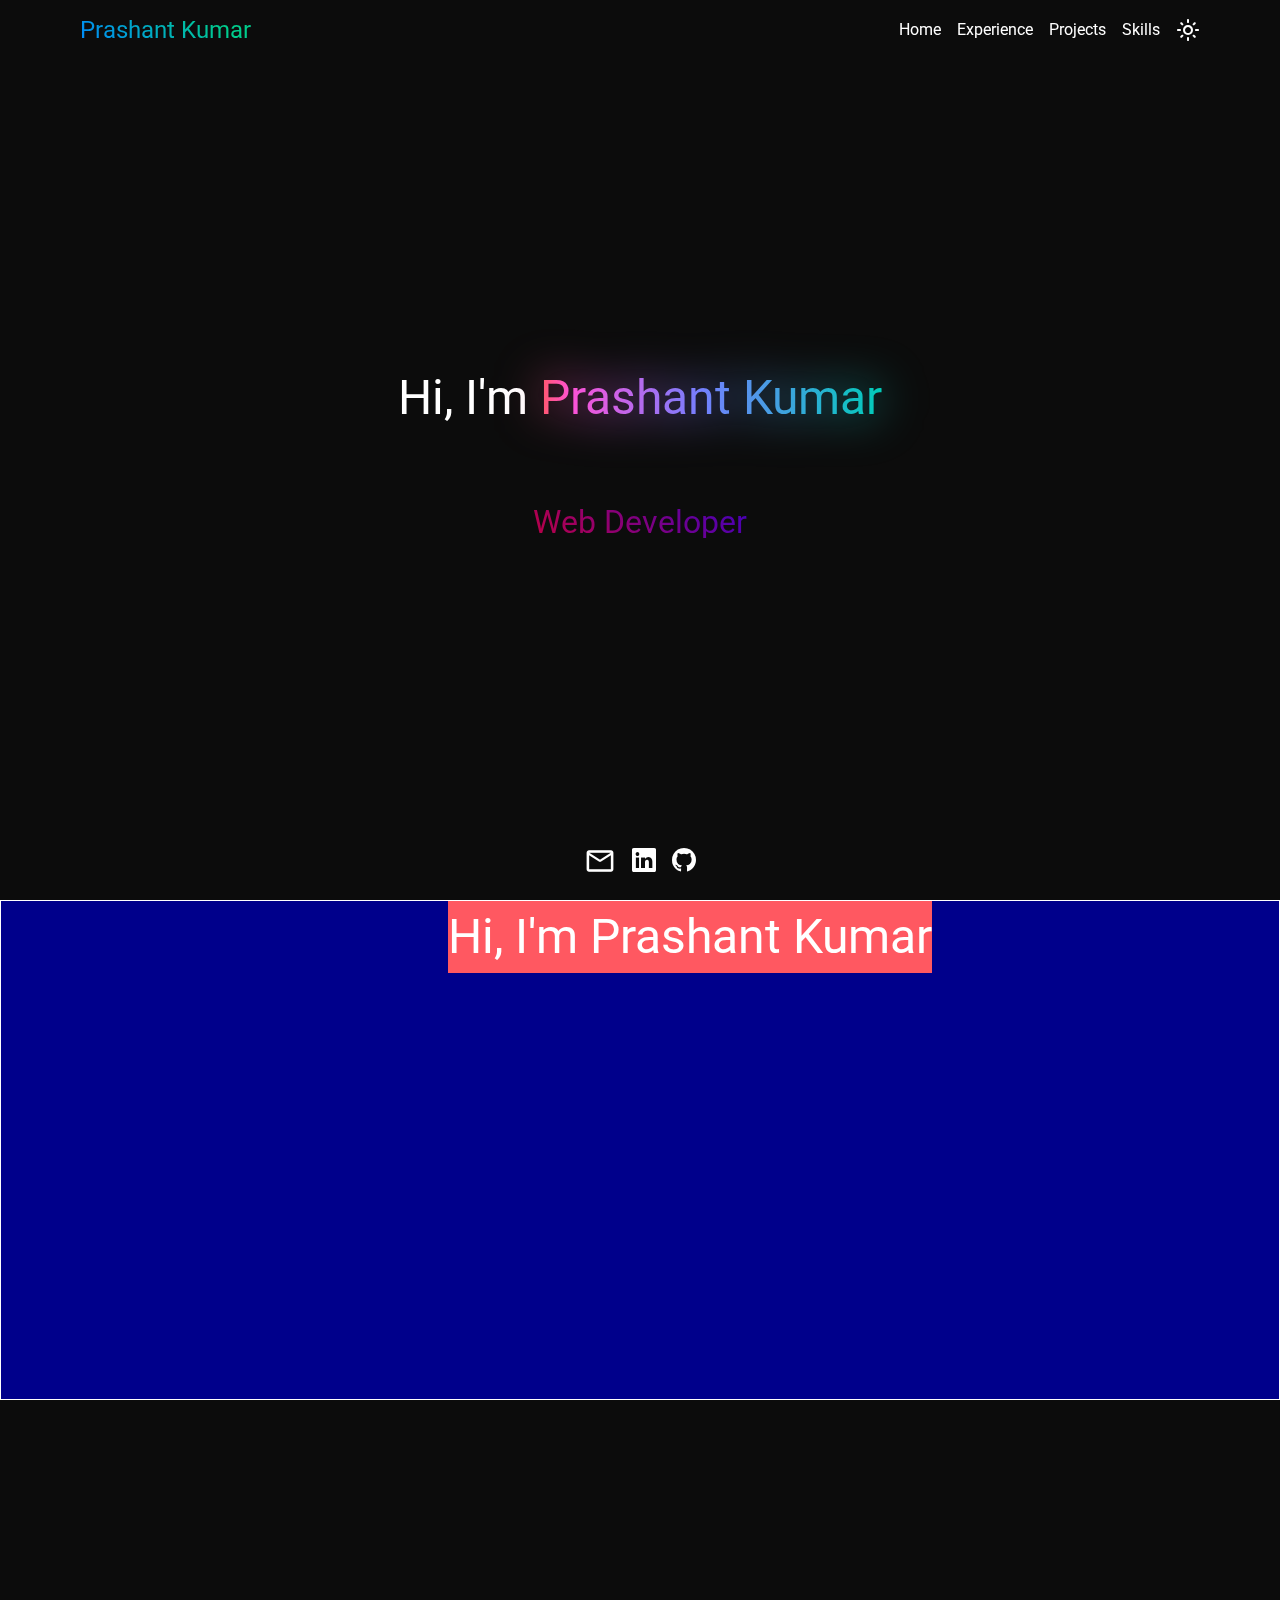
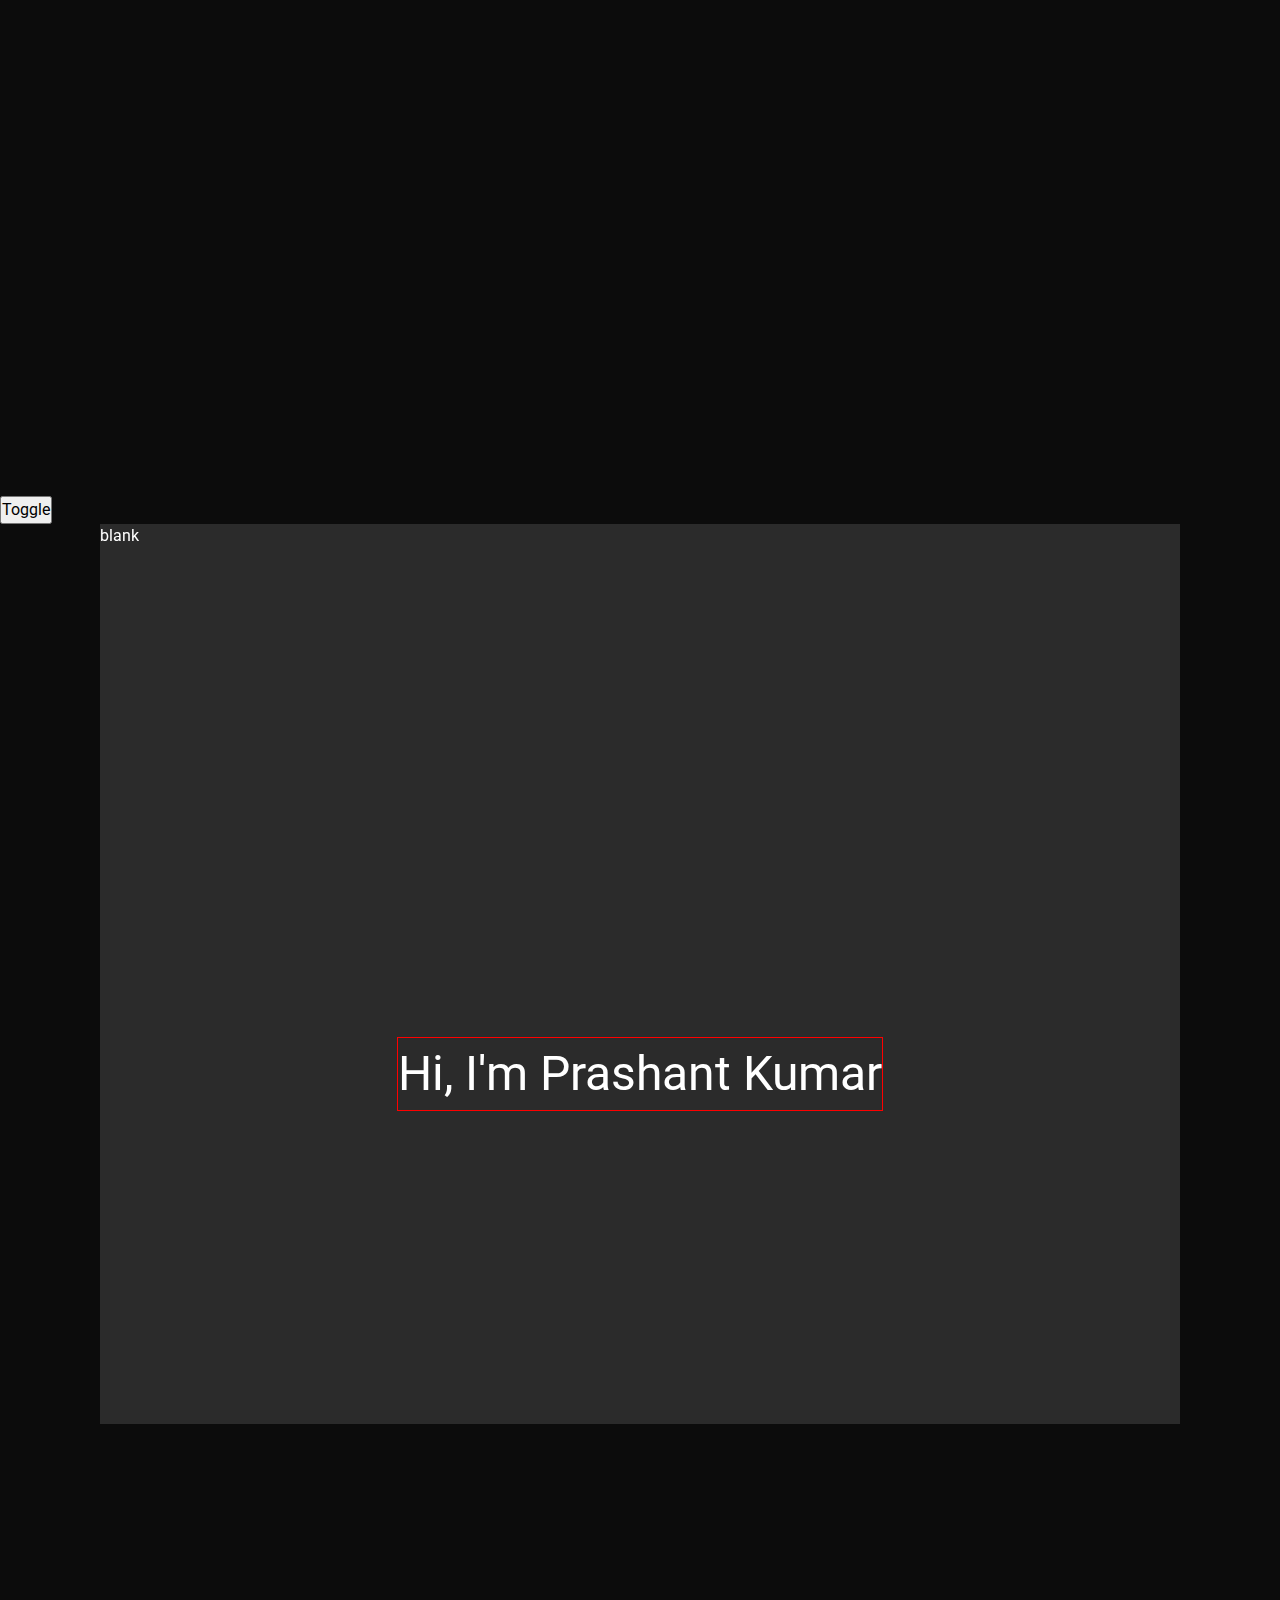
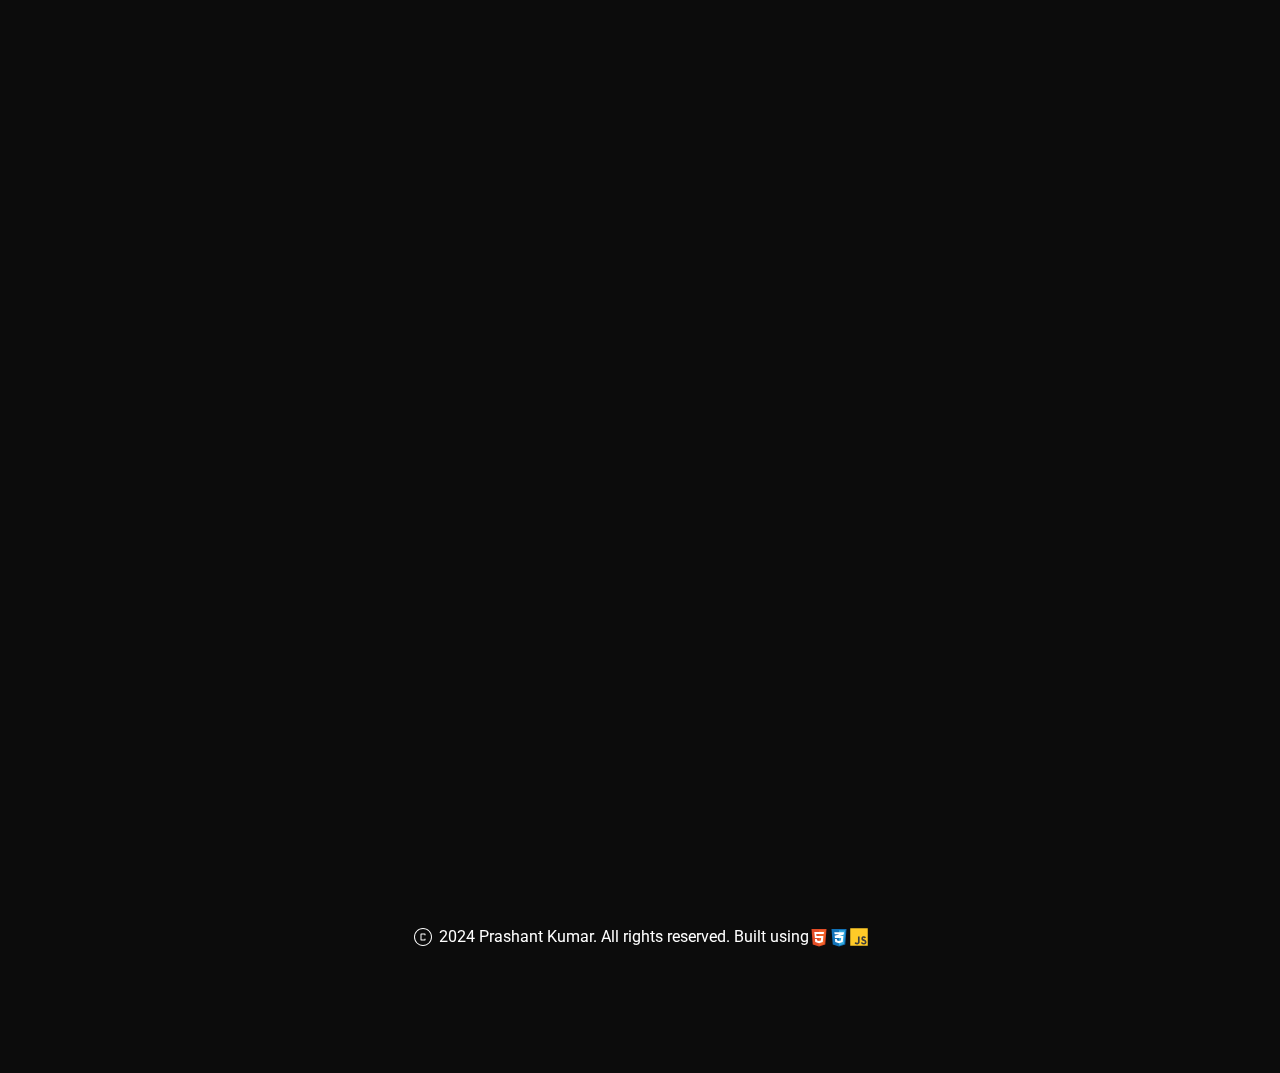
==== index.html @ 999a9f12 "Animation" ====
<!DOCTYPE html>
<html lang="en">

<head>
    <meta charset="UTF-8">
    <meta name="viewport" content="width=device-width, initial-scale=1.0">
    <meta name="description" content="Prashant Kumar's portfolio which describes him as a Full-Stack Web Developer.">
    <link rel="preconnect" href="https://fonts.googleapis.com">
    <link rel="preconnect" href="https://fonts.gstatic.com" crossorigin>
    <link href="https://fonts.googleapis.com/css2?family=Roboto&display=swap" rel="stylesheet">
    <link rel="stylesheet" rel="preload" as="style"
        href="https://fonts.googleapis.com/css2?family=Material+Symbols+Rounded:opsz,wght,FILL,GRAD@24,400,1,0" />
    <link rel="stylesheet" href="https://cdn.jsdelivr.net/npm/bootstrap-icons@1.11.3/font/bootstrap-icons.min.css">
    <title>Prashant.dev</title>
    <link rel="stylesheet" href="./reset.css">
    <link rel="stylesheet" href="./style.css">
    <link rel="icon" type="image/x-icon" href="favicon.ico">
    <script src=" index.js" defer>
    </script>
</head>

<body>
    <header>
        <div class="navbar">
            <a href="#home-section" class="title">Prashant Kumar</a>
            <div class="gap"></div>
            <nav>
                <a href="#home-section">
                    Home
                </a>
                <a href="#experience-section">
                    Experience
                </a>
                <a href="#projects-section">
                    Projects
                </a>
                <a href="#skills-section">
                    Skills
                </a>
            </nav>
            <div class="nav-buttons">
                <button id="theme-toggle">
                    <span id="light-icon" class="material-symbols-rounded">
                        light_mode
                    </span>
                    <span id="dark-icon" class="material-symbols-rounded dark hidden">
                        dark_mode
                    </span>
                </button>
                <button id="menu-toggle">
                    <span class="material-symbols-rounded">
                        expand_more
                    </span>
                </button>
            </div>
        </div>
        <nav class="menu">
            <a href="#home-section">
                <h2>Home</h2>
            </a>
            <a href="#experience-section">
                <h2>Experience</h2>
            </a>
            <a href="#projects-section">
                <h2>Projects</h2>
            </a>
            <a href="#skills-section">
                <h2>Skills</h2>
            </a>
        </nav>
    </header>
    <section id="home-section" class="home-section">
        <div class="fade-out">
            <div class="salutation">
                <span>Hi, I'm</span>
                <span class="glow" data-content="Prashant Kumar">Prashant Kumar</span>
            </div>
            <div class="dynamic-text">
                <div class="words">
                    <div>Web Developer</div>
                    <div>Front-End Developer</div>
                    <div>Back-End Developer</div>
                    <div>Full-Stack Developer</div>
                    <div aria-hidden="true">Web Developer</div>
                </div>
            </div>
        </div>
        <div class="socials">
            <a href="mailto:prashant1997.official@gmail.com" title="email" aria-label="email" target="_blank">
                <span class="material-symbols-rounded">
                    mail
                </span>
            </a>
            <a href="https://www.linkedin.com/in/prashant-kumar-jamshedpur/" title="LinkedIn" aria-label="LinkedIn"
                target="_blank">
                <i class="bi bi-linkedin"></i>
            </a>
            <a href="https://github.com/Prashant2303" title="Github" aria-label="Github" target="_blank">
                <i class="bi bi-github"></i>
            </a>
        </div>
    </section>
    <div class="scrollbox">
        <div class="willscroll">
            <div class="title-container">
                <div class="title">
                    Hi, I'm Prashant Kumar
                </div>
            </div>
            <div class="bio">
                I am a Full stack web developer working Lorem ipsum dolor sit, amet consectetur adipisicing elit.
                Eveniet earum incidunt aliquam eum! Delectus sed ab nam tenetur beatae nihil quaerat voluptates
                consequuntur, sunt fugiat ipsa est atque. Deserunt, inventore. Lorem ipsum dolor, sit amet
                consectetur
                adipisicing elit. Eius, porro? Accusantium harum assumenda sint nobis! Nam ea tempora enim
                asperiores
                vitae autem, esse repudiandae nemo sint facilis aperiam provident eos?
            </div>
        </div>
        <!-- </div> -->
    </div>
    <section id="experience-section" class="experience-section">
        <div class="content fade-out">
            <h2>Experience</h2>
            <div class="firms">
                <div class="firm">
                    <div class="firm-details">
                        <span>Web&nbsp;Developer</span>
                        <span>Wipro, Dec. 2020 – Present</span>
                    </div>
                    <div class="projects">
                        <div class="project">
                            <div class="heading">TAPAS</div>
                            <ul>
                                <li>Developed the front-end of the application from scratch using ReactJS.</li>
                                <li>Designed and implemented global state management using Redux Toolkit.</li>
                                <li>Integrated REST APIs and response caching using RTK Query.</li>
                                <li>Implemented global navigation involving dynamic URLs.</li>
                                <li>Designed and implemented complex business features.</li>
                                <li>Translated wireframes into reusable, responsive and accessible components using
                                    in-house
                                    UI
                                    libraries.</li>
                                <li>Optimized components for performance.</li>
                                <li>Written unit and integration tests using React Testing Library and Jest.</li>
                                <li>Worked with the QA team to conduct thorough testing, identifying and fixing bugs.
                                </li>
                                <li>Participated in design discussions and code reviews.</li>
                                <li>Collaborated with team members and external teams across the organization.</li>
                            </ul>
                        </div>
                        <div class="project">
                            <div class="heading">Incident Management</div>
                            <ul>
                                <li>Developed and maintained a micro-frontend application using ReactJS.</li>
                                <li>Translated designs/wireframes into reusable and responsive components.</li>
                                <li>Implemented guest user flow using Redux-form.</li>
                                <li>Created dynamic forms for newly added products.</li>
                                <li>Updated Class components to Functional components.</li>
                                <li>Updated Redux connected components to use Redux-hooks.</li>
                                <li>Followed Agile Methodology & Scrum.</li>
                            </ul>
                        </div>
                    </div>
                </div>
            </div>
        </div>
    </section>
    <button class="toggle">Toggle</button>
    <div class="snap-con">
        <div class="sticky">
            <div class="title">
                Hi, I'm Prashant Kumar
            </div>
        </div>
        <div class="content blank">blank</div>
        <div class="content bio">
            I am a Full stack web developer working Lorem ipsum dolor sit, amet consectetur
            adipisicing elit.
            Eveniet earum incidunt aliquam eum! Delectus sed ab nam tenetur beatae nihil quaerat voluptates
            consequuntur, sunt fugiat ipsa est atque. Deserunt, inventore. Lorem ipsum dolor, sit amet
            consectetur
            adipisicing elit. Eius, porro? Accusantium harum assumenda sint nobis! Nam ea tempora enim
            asperiores
            vitae autem, esse repudiandae nemo sint facilis aperiam provident eos?
        </div>
    </div>
    <section id="projects-section" class="projects-section">
        <div class="content fade-out">
            <h2>Projects</h2>
            <div class="projects">
                <div class="project">
                    <span class="heading">MyQuestionList </span><span> | <i>ReactJS, NextJS, MongoDB and NodeJS</i> | <a
                            href="https://my-question-list.vercel.app/" target="_blank">Live Link 🔗</a></span>
                    <ul>
                        <li>A Web Application which let users register and create multiple lists and add questions to
                            them.
                        </li>
                        <li>Users can set difficulty, status and category for each question and add notes to them.</li>
                        <li>Users have the choice to share any number of their lists publicly.</li>
                        <li>Works using a combination of Server-Side Rendering and Client-Side Rendering.</li>
                        <li>Implemented Search feature using Fuse.js and Filter feature.</li>
                        <li>Front-End implemented using ReactJS with Material UI.</li>
                        <li>Used Recoil for state management.</li>
                        <li>Used JWT (JSON Web Tokens) for user authentication and authorization.</li>
                        <li>Used React Hook Form for forms and Yup for validation.</li>
                        <li>Developed REST APIs using ExpressJS.</li>
                        <li>Used MongoDB Atlas for storing data.</li>
                        <li>Front-end deployed on Vercel and Back-end deployed on Render.</li>
                    </ul>
                </div>
            </div>
        </div>
    </section>
    <section id="skills-section" class="skills-section fade-out">
        <div class="scroller">
            <ul class="scroller-inner animate-left">
                <li>JavaScript</li>
                <li>TypeScript</li>
                <li>HTML</li>
                <li>CSS</li>
                <li>ReactJS</li>
                <li>NextJS</li>
                <li>Material UI</li>
            </ul>
        </div>
        <div class="scroller">
            <ul class="scroller-inner animate-right">
                <li>Redux Toolkit</li>
                <li>RTK Query</li>
                <li>Java</li>
                <li>MongoDB</li>
                <li>React Testing Library</li>
                <li>Git</li>
                <li>Express</li>
            </ul>
        </div>
    </section>
    <footer>
        <span>
            <span class="icon copyright"></span>
            &nbsp;2024 Prashant Kumar. All rights reserved.
        </span>
        <span>
            &nbsp;Built using
            <div class="icon html"></div>
            <div class="icon css"></div>
            <div class="icon js"></div>
        </span>
    </footer>
</body>

</html>
---- style.css ----
:root {
    --space1: 4px;
    --space2: 8px;
    --space3: 12px;
    --dark-color: rgb(12, 12, 12);
    --light-color: white;
    --500ms: 500ms;
    --200ms: 200ms;
    --1sec: 1000ms;
    --border-width: 1px;
    --offset-x: 0px;
    --offset-y: 0.5rem;
    --blur-radius: 1rem;
    --spread-radius: -0.25rem;
}

html {
    font-family: 'Roboto', sans-serif;
    scrollbar-color: #2b2b2b var(--dark-color);
    background-color: var(--dark-color);
    color: var(--light-color);
    transition: all var(--500ms) linear;
}

button {
    -webkit-tap-highlight-color: transparent;
}

a {
    color: inherit;
    text-decoration: none;
}

.light-mode {
    background-color: var(--light-color);
    color: var(--dark-color);
    scrollbar-color: initial;

    body {
        .project {
            background: gainsboro;
        }

        footer .copyright {
            background-color: var(--dark-color);
        }
    }
}

@media screen and (min-width: 800px) {
    header {
        padding: var(--space3) 5rem !important;

        .navbar {
            nav {
                display: flex !important;
            }

            .nav-buttons {
                #menu-toggle {
                    display: none;
                }
            }
        }
    }

    section {
        padding: 1rem 5rem !important;
    }
}

header {
    position: fixed;
    width: 100%;
    top: 0px;
    z-index: 1;
    backdrop-filter: blur(10px);
    padding: var(--space3);

    .navbar {
        display: flex;
        justify-content: space-between;
        align-items: center;

        .title {
            background: linear-gradient(45deg, rgb(0 134 255), rgb(0, 204, 140) 80%);
            background-clip: text;
            color: transparent;
            font-size: 1.5rem;
        }

        .gap {
            display: flex;
            flex-grow: 1;
        }

        nav {
            display: none;
            gap: 1rem;
            margin-right: 1rem;
        }

        .nav-buttons {
            display: flex;
            gap: var(--space3);

            button {
                border: 0px;
                background-color: inherit;
                display: flex;
                align-items: center;
                color: inherit;

                .material-symbols-rounded {
                    color: inherit;
                    transition: opacity var(--500ms);
                }

                .dark {
                    position: absolute;
                }

                .hidden {
                    opacity: 0;
                }
            }

            button:hover {
                cursor: pointer;
            }

            #menu-toggle {
                transition: all var(--200ms) linear;
            }

            .toggle {
                transform: rotate(180deg);
            }
        }
    }

    .menu {
        text-align: center;
        transition: all var(--200ms) linear;
        transform: scaleY(0);
        transform-origin: top;
        height: 0px;

        a {
            padding: var(--space3);
        }
    }

    .visible {
        transform: scaleY(1);
        height: 100%;
    }
}

section {
    padding: 1em;
}

.fade-out {
    opacity: 0;
    visibility: hidden;
    transform: translateY(20vh);
    transition: opacity 1s ease-in-out, transform 1s ease-in-out, visibility 1s linear;
}

.fade-in {
    opacity: 1;
    visibility: visible;
    transform: none;
}

@keyframes fade-in {
    to {
        scale: 1;
        opacity: 1;
        transform: translate(0px, 0px);
    }
}

.home-section {
    height: 100vh;
    display: flex;
    justify-content: center;
    align-items: center;
    flex-direction: column;
    gap: 1.5rem;

    .salutation {
        font-size: clamp(2rem, 8vw, 3rem);

        .glow {
            background-image: linear-gradient(90deg, #ff5861 0%, #ff52d9 9%, #7480ff 47%, #00cdb8 100%);
            color: transparent;
            background-clip: text;
            white-space: nowrap;
        }

        .glow::before {
            content: attr(data-content);
            position: absolute;
            background-image: inherit;
            color: inherit;
            background-clip: inherit;
            white-space: inherit;
            filter: blur(1.5rem);
        }
    }

    .dynamic-text {
        height: 2.5rem;
        overflow: hidden;
        margin-top: 4rem;
    }

    .words {
        text-align: center;
        animation: spin infinite 6s;

        div {
            font-size: 2rem;
            background: linear-gradient(45deg, red, blue);
            background-clip: text;
            color: transparent;
        }
    }

    .socials {
        position: absolute;
        bottom: 1rem;
        display: flex;
        gap: 1rem;

        .material-symbols-rounded {
            font-size: 2rem;
            margin-top: 2px;
        }

        i {
            font-size: 1.5rem;
        }
    }
}

@keyframes spin {
    25% {
        transform: translateY(-20%);
    }

    50% {
        transform: translateY(-40%);
    }

    75% {
        transform: translateY(-60%);
    }

    100% {
        transform: translateY(-80%);
    }
}

.projects {
    display: flex;
    flex-wrap: wrap;
    gap: 1rem;

    .project {
        .heading {
            font-weight: bold;
        }

        transition: background var(--500ms) linear;
        background: #151515;
        padding: 11px 1rem;
        border-radius: 10px;

        ul {
            margin-left: 1rem;
        }

        a {
            text-decoration: underline;
        }
    }
}

.experience-section {
    .content {
        margin-top: 3rem;

        h2 {
            background: linear-gradient(90deg, #ff52d9, #7480ff);
            color: transparent;
            background-clip: text;
            width: fit-content;
        }

        .firms {
            display: flex;
            justify-content: center;
            flex-wrap: wrap;

            .firm {
                width: 100%;

                .firm-details {
                    display: flex;
                    justify-content: space-between;
                    padding: .5rem;
                    border-radius: 5px;
                }

                .project {
                    flex-grow: 1;
                }
            }
        }
    }
}

.projects-section {
    .content {
        margin-top: 3rem;

        h2 {
            margin-bottom: 0.7rem;
            background: linear-gradient(40deg, blue, red);
            color: transparent;
            background-clip: text;
            width: fit-content;
        }
    }
}

.skills-section {
    min-height: 50vh;
    display: flex;
    flex-direction: column;
    justify-content: center;
    align-items: center;

    .scroller {
        width: clamp(100px, 100vw, 800px);
        overflow: hidden;
        mask: linear-gradient(90deg, transparent, white 20%, white 80%, transparent);

        .scroller-inner {
            list-style: none;
            display: flex;
            gap: 1rem;
            padding-block: 1.5rem;
            width: max-content;

            li {
                padding: 1rem;
                border-radius: 0.5rem;
                white-space: nowrap;
                animation: color-change 10s linear infinite;
            }
        }

        .animate-left {
            animation: scroll 40s linear infinite;
        }

        .animate-right {
            animation: scroll 40s linear infinite reverse;
        }
    }
}

@keyframes color-change {
    0% {
        border: var(--border-width) solid violet;
        box-shadow: var(--offset-x) var(--offset-y) var(--blur-radius) var(--spread-radius) violet;
    }

    16% {
        border: var(--border-width) solid rgb(0, 85, 255);
        box-shadow: var(--offset-x) var(--offset-y) var(--blur-radius) var(--spread-radius) rgb(0, 85, 255);
    }

    32% {
        border: var(--border-width) solid green;
        box-shadow: var(--offset-x) var(--offset-y) var(--blur-radius) var(--spread-radius) green;
    }

    48% {
        border: var(--border-width) solid lightgreen;
        box-shadow: var(--offset-x) var(--offset-y) var(--blur-radius) var(--spread-radius) lightgreen;
    }

    64% {
        border: var(--border-width) solid orange;
        box-shadow: var(--offset-x) var(--offset-y) var(--blur-radius) var(--spread-radius) orange;
    }

    80% {
        border: var(--border-width) solid red;
        box-shadow: var(--offset-x) var(--offset-y) var(--blur-radius) var(--spread-radius) red;
    }

    100% {
        border: var(--border-width) solid violet;
        box-shadow: var(--offset-x) var(--offset-y) var(--blur-radius) var(--spread-radius) violet;
    }
}

@keyframes scroll {
    to {
        translate: calc(-50% - 0.5rem);
    }
}

footer {
    padding: 2rem 0rem;
    display: flex;
    justify-content: center;
    align-items: center;
    flex-wrap: wrap;

    span {
        display: flex;
        align-items: center;
    }

    .icon {
        height: 20px;
        width: 20px;
    }

    .copyright {
        height: 1.5rem;
        width: 1.5rem;
        transition: background-color var(--500ms) linear;
        background-color: var(--light-color);
        mask-image: url(svgs/copyright.svg);
    }

    .html {
        background-image: url(svgs/html.svg);
    }

    .css {
        background-image: url(svgs/css.svg);
    }

    .js {
        background-image: url(svgs/js.svg);
    }
}

.scrollbox {
    height: 500px;
    border: 1px solid;
    overflow: scroll;
    scrollbar-width: none;
    /* display: flex; */

    .willscroll {
        background-color: darkblue;
        /* width: 50%; */
        height: 1000px;

        /* border: 1px solid red; */
        .title-container {
            position: sticky;
            top: 0px;
            /* background-color: #2b2b2b; */

            .title {
                font-size: 3rem;
                position: absolute;
                left: 35%;
                transition: all 1s linear;
                background-color: #ff5861;
            }
        }

        .bio {
            border: 1px solid green;
            position: relative;
            width: 50%;
            top: 500px;
            left: 50%;
        }
    }
}

.snap-con {
    height: 100vh;
    padding: 100px;
    overflow: scroll;
    scrollbar-width: none;
    scroll-snap-type: y mandatory;

    .content {
        height: inherit;
        scroll-snap-align: start;
    }

    .sticky {
        /* background-color: #7480ff; */
        position: sticky;
        top: 0;
        height: inherit;
        display: grid;
        /* align-items: center; */
        /* justify-content: space-around; */
        /* transition: all 1s linear; */

        .title {
            font-size: 3rem;
            border: 1px solid red;
            justify-self: center;
            align-self: center;
        }
    }

    .blank {
        background-color: #2b2b2b;
    }

    .bio {
        background-color: #454545;
    }
}
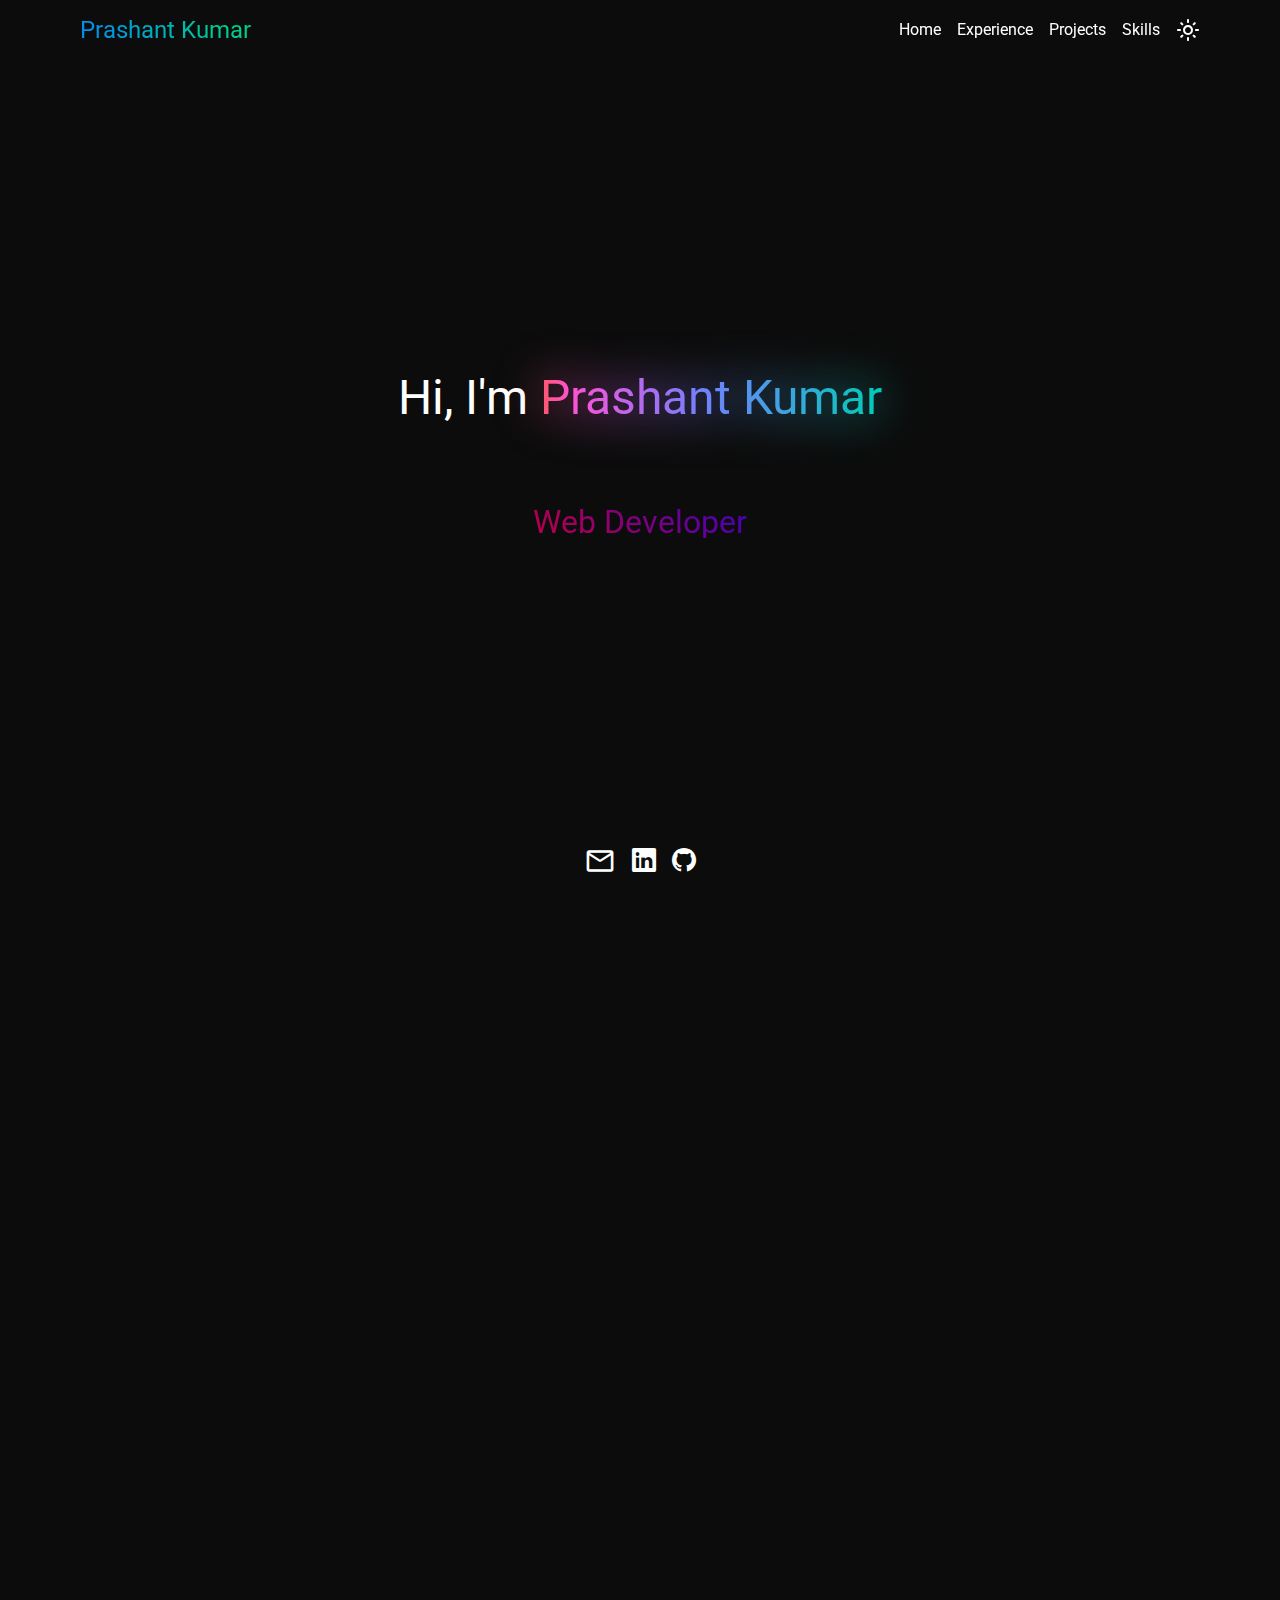
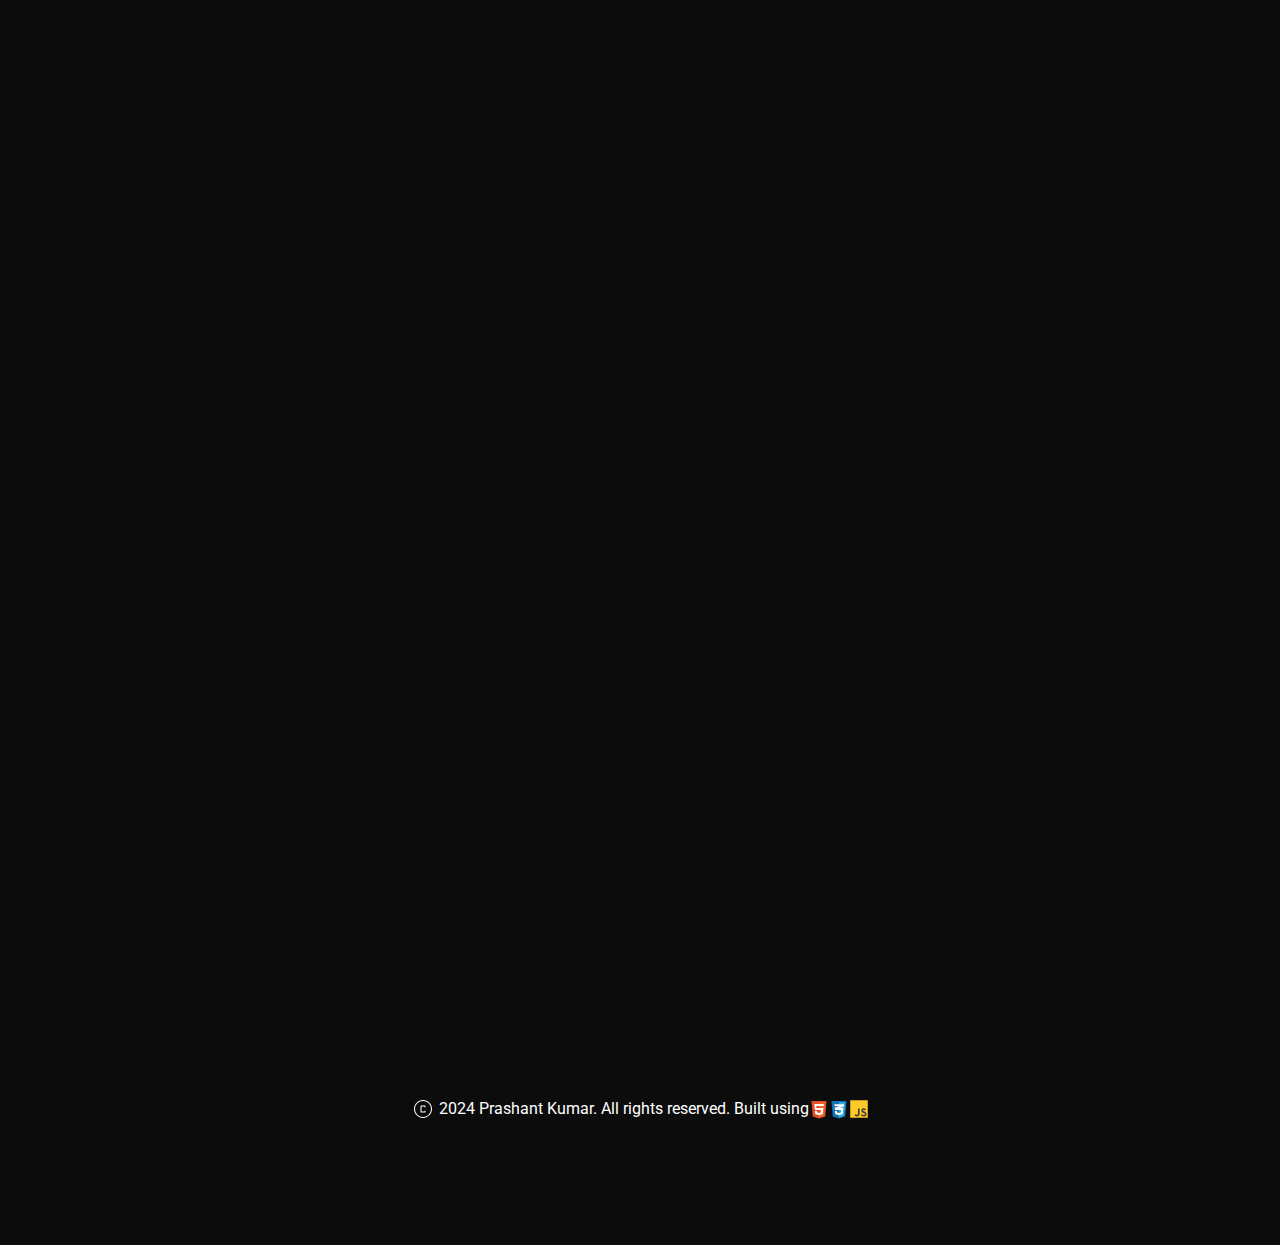
==== commit d255b29a: "Revert "Animation"" ====
--- a/index.html
+++ b/index.html
@@ -100,25 +100,6 @@
             </a>
         </div>
     </section>
-    <div class="scrollbox">
-        <div class="willscroll">
-            <div class="title-container">
-                <div class="title">
-                    Hi, I'm Prashant Kumar
-                </div>
-            </div>
-            <div class="bio">
-                I am a Full stack web developer working Lorem ipsum dolor sit, amet consectetur adipisicing elit.
-                Eveniet earum incidunt aliquam eum! Delectus sed ab nam tenetur beatae nihil quaerat voluptates
-                consequuntur, sunt fugiat ipsa est atque. Deserunt, inventore. Lorem ipsum dolor, sit amet
-                consectetur
-                adipisicing elit. Eius, porro? Accusantium harum assumenda sint nobis! Nam ea tempora enim
-                asperiores
-                vitae autem, esse repudiandae nemo sint facilis aperiam provident eos?
-            </div>
-        </div>
-        <!-- </div> -->
-    </div>
     <section id="experience-section" class="experience-section">
         <div class="content fade-out">
             <h2>Experience</h2>
@@ -166,25 +147,6 @@
             </div>
         </div>
     </section>
-    <button class="toggle">Toggle</button>
-    <div class="snap-con">
-        <div class="sticky">
-            <div class="title">
-                Hi, I'm Prashant Kumar
-            </div>
-        </div>
-        <div class="content blank">blank</div>
-        <div class="content bio">
-            I am a Full stack web developer working Lorem ipsum dolor sit, amet consectetur
-            adipisicing elit.
-            Eveniet earum incidunt aliquam eum! Delectus sed ab nam tenetur beatae nihil quaerat voluptates
-            consequuntur, sunt fugiat ipsa est atque. Deserunt, inventore. Lorem ipsum dolor, sit amet
-            consectetur
-            adipisicing elit. Eius, porro? Accusantium harum assumenda sint nobis! Nam ea tempora enim
-            asperiores
-            vitae autem, esse repudiandae nemo sint facilis aperiam provident eos?
-        </div>
-    </div>
     <section id="projects-section" class="projects-section">
         <div class="content fade-out">
             <h2>Projects</h2>
--- a/style.css
+++ b/style.css
@@ -453,80 +453,4 @@
     .js {
         background-image: url(svgs/js.svg);
     }
-}
-
-.scrollbox {
-    height: 500px;
-    border: 1px solid;
-    overflow: scroll;
-    scrollbar-width: none;
-    /* display: flex; */
-
-    .willscroll {
-        background-color: darkblue;
-        /* width: 50%; */
-        height: 1000px;
-
-        /* border: 1px solid red; */
-        .title-container {
-            position: sticky;
-            top: 0px;
-            /* background-color: #2b2b2b; */
-
-            .title {
-                font-size: 3rem;
-                position: absolute;
-                left: 35%;
-                transition: all 1s linear;
-                background-color: #ff5861;
-            }
-        }
-
-        .bio {
-            border: 1px solid green;
-            position: relative;
-            width: 50%;
-            top: 500px;
-            left: 50%;
-        }
-    }
-}
-
-.snap-con {
-    height: 100vh;
-    padding: 100px;
-    overflow: scroll;
-    scrollbar-width: none;
-    scroll-snap-type: y mandatory;
-
-    .content {
-        height: inherit;
-        scroll-snap-align: start;
-    }
-
-    .sticky {
-        /* background-color: #7480ff; */
-        position: sticky;
-        top: 0;
-        height: inherit;
-        display: grid;
-        /* align-items: center; */
-        /* justify-content: space-around; */
-        /* transition: all 1s linear; */
-
-        .title {
-            font-size: 3rem;
-            border: 1px solid red;
-            justify-self: center;
-            align-self: center;
-        }
-    }
-
-    .blank {
-        background-color: #2b2b2b;
-    }
-
-    .bio {
-        background-color: #454545;
-    }
 }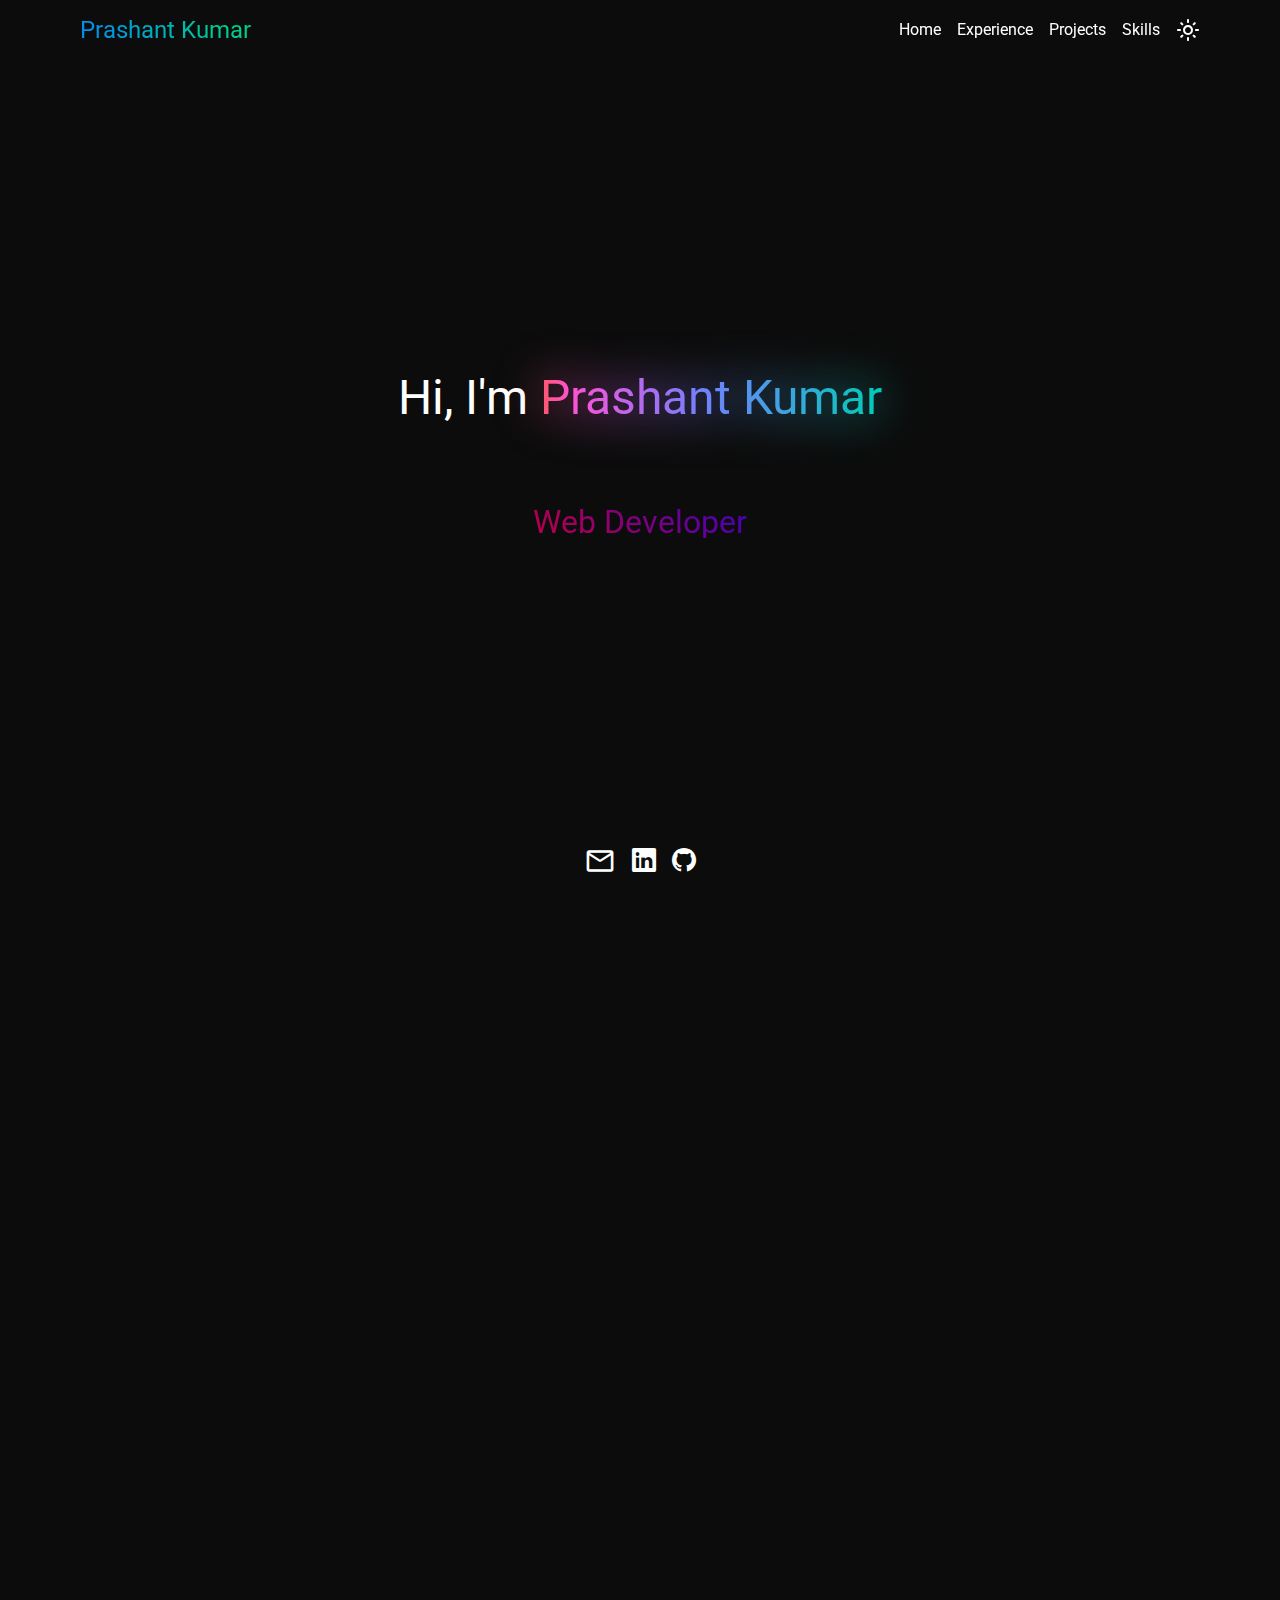
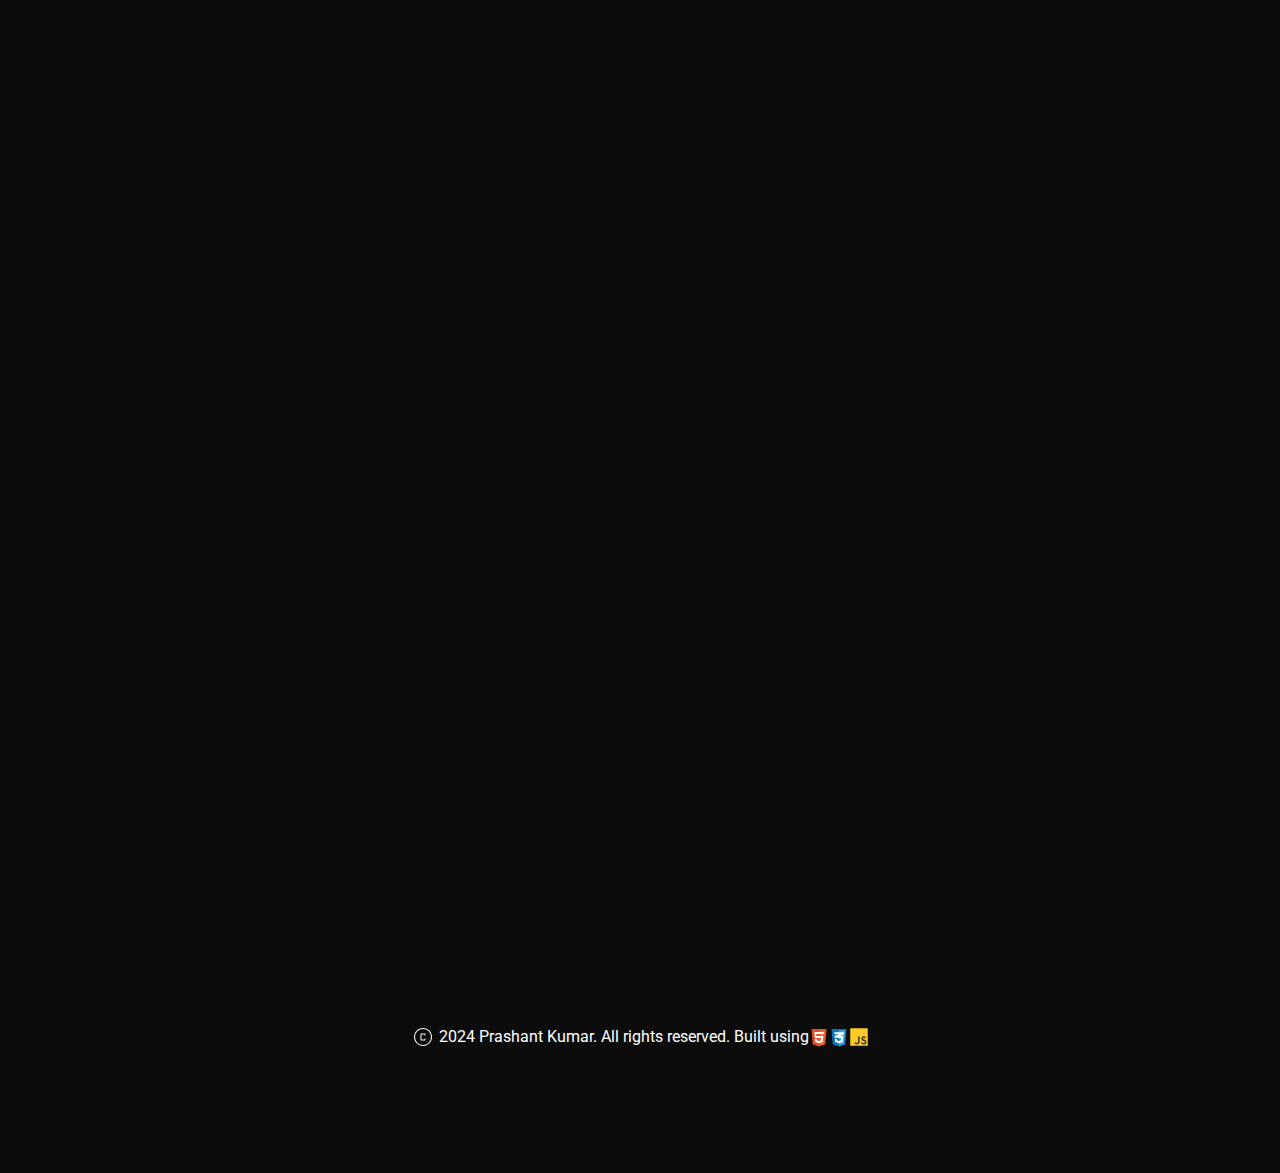
==== commit 385ada31: "Updated text" ====
--- a/index.html
+++ b/index.html
@@ -107,39 +107,68 @@
                 <div class="firm">
                     <div class="firm-details">
                         <span>Web&nbsp;Developer</span>
-                        <span>Wipro, Dec. 2020 – Present</span>
+                        <span>Wipro, Dec. 2020 – Sept. 2024</span>
                     </div>
                     <div class="projects">
                         <div class="project">
-                            <div class="heading">TAPAS</div>
+                            <div class="heading">TAPAS - A B2B commerce application</div>
                             <ul>
-                                <li>Developed the front-end of the application from scratch using ReactJS.</li>
-                                <li>Designed and implemented global state management using Redux Toolkit.</li>
-                                <li>Integrated REST APIs and response caching using RTK Query.</li>
-                                <li>Implemented global navigation involving dynamic URLs.</li>
-                                <li>Designed and implemented complex business features.</li>
-                                <li>Translated wireframes into reusable, responsive and accessible components using
-                                    in-house
-                                    UI
-                                    libraries.</li>
-                                <li>Optimized components for performance.</li>
-                                <li>Written unit and integration tests using React Testing Library and Jest.</li>
-                                <li>Worked with the QA team to conduct thorough testing, identifying and fixing bugs.
+                                <li>Designed and developed the front-end architecture for an enterprise application from
+                                    scratch using <b>ReactJS</b> and <b>TypeScript</b>.</li>
+                                <li>Implemented <b>global state management</b> using <b>Redux</b> and <b>Redux
+                                        Toolkit</b>,
+                                    reducing
+                                    state-related complexity and enabling the application for scalable use.</li>
+                                <li>Integrated <b>global data fetching and caching</b> using <b>RTK Query</b>, ensuring
+                                    seamless API
+                                    handling.</li>
+                                <li>Implemented <b>dynamic navigation</b> using <b>React Router</b>, enhancing user
+                                    experience
+                                    with
+                                    seamless URL handling.</li>
+                                <li>Delivered multiple business features with <b>complex workflows</b> while ensuring
+                                    optimal
+                                    performance.</li>
+                                <li>Translated wireframes into <b>reusable, responsive and accessible</b> components
+                                    using
+                                    in-house UI libraries.</li>
+                                <li>Optimized front-end performance through <b>lazy loading</b> and <b>efficient
+                                        rendering</b>
+                                    techniques, <b>decreasing load times by 60%</b> based on internal tests.</li>
+                                <li>Wrote <b>unit and integration tests</b> using <b>React Testing Library</b> and
+                                    <b>Jest</b>,
+                                    achieving <b>85%
+                                        test coverage</b>.
                                 </li>
-                                <li>Participated in design discussions and code reviews.</li>
-                                <li>Collaborated with team members and external teams across the organization.</li>
+                                <li>Worked with the QA team to conduct thorough <b>testing, identifying and fixing</b>
+                                    bugs.
+                                </li>
+                                <li>Participated in <b>design discussions</b> and <b>code reviews</b>, enhancing code
+                                    quality and
+                                    maintainability.</li>
+                                <li>Collaborated with cross-functional teams to identify and resolve multiple
+                                    development issues.</li>
                             </ul>
                         </div>
                         <div class="project">
                             <div class="heading">Incident Management</div>
                             <ul>
-                                <li>Developed and maintained a micro-frontend application using ReactJS.</li>
-                                <li>Translated designs/wireframes into reusable and responsive components.</li>
-                                <li>Implemented guest user flow using Redux-form.</li>
-                                <li>Created dynamic forms for newly added products.</li>
-                                <li>Updated Class components to Functional components.</li>
-                                <li>Updated Redux connected components to use Redux-hooks.</li>
-                                <li>Followed Agile Methodology & Scrum.</li>
+                                <li>Developed and maintained a micro-frontend application using <b>ReactJS</b>.</li>
+                                <li>Implemented <b>guest user flow</b> to enable non-registered users to report
+                                    incidents.</li>
+                                <li>Created <b>dynamic forms</b> based on <b>JSON schema</b> for flexible handling of
+                                    new product
+                                    requirements.</li>
+                                <li>Updated legacy <b>Class components</b> to modern <b>Functional Components</b>,
+                                    improving
+                                    readability and understanding.</li>
+                                <li>Updated legacy Redux connected components to use modern <b>Redux Hooks</b>, reducing
+                                    boilerplate and
+                                    improving readability.</li>
+                                <li>Translated designs/wireframes into <b>reusable and responsive</b> components.</li>
+                                <li>Adopted <b>Agile methodologies</b>, contributing to sprint planning, reviews, and
+                                    timely
+                                    delivery of project milestones.</li>
                             </ul>
                         </div>
                     </div>
@@ -155,20 +184,42 @@
                     <span class="heading">MyQuestionList </span><span> | <i>ReactJS, NextJS, MongoDB and NodeJS</i> | <a
                             href="https://my-question-list.vercel.app/" target="_blank">Live Link 🔗</a></span>
                     <ul>
-                        <li>A Web Application which let users register and create multiple lists and add questions to
-                            them.
+                        <li>MyQuestionList is a web application which allows users to create and manage lists and also
+                            share them publicly, showcasing my ability to design and deploy full-stack solutions.</li>
+                        <li>Developed the front-end using <b>NextJS</b> and <b>Material UI</b>, combining <b>Server-Side
+                                Rendering</b> and
+                            <b>Client-Side Rendering</b> for optimal performance.
                         </li>
-                        <li>Users can set difficulty, status and category for each question and add notes to them.</li>
-                        <li>Users have the choice to share any number of their lists publicly.</li>
-                        <li>Works using a combination of Server-Side Rendering and Client-Side Rendering.</li>
-                        <li>Implemented Search feature using Fuse.js and Filter feature.</li>
-                        <li>Front-End implemented using ReactJS with Material UI.</li>
-                        <li>Used Recoil for state management.</li>
-                        <li>Used JWT (JSON Web Tokens) for user authentication and authorization.</li>
-                        <li>Used React Hook Form for forms and Yup for validation.</li>
-                        <li>Developed REST APIs using ExpressJS.</li>
-                        <li>Used MongoDB Atlas for storing data.</li>
-                        <li>Front-end deployed on Vercel and Back-end deployed on Render.</li>
+                        <li>Designed <b>RESTful APIs</b> using <b>ExpressJS</b> for efficient communication between the
+                            client and
+                            server.</li>
+                        <li>Implemented <b>user authentication</b> using <b>JSON Web Tokens (JWT)</b>, ensuring secure
+                            user access.
+                        </li>
+                        <li>Utilized <b>MongoDB</b> Atlas to store data in the cloud, enabling <b>scalable and
+                                persistent</b> storage
+                            solutions.</li>
+                        <li>Integrated <b>Gemini AI</b> for personalized data analysis and recommendations, improving
+                            user
+                            engagement.</li>
+                        <li>Deployed the front-end on <b>Vercel</b> and the back-end on <b>Render</b>, ensuring seamless
+                            deployment
+                            pipelines for production readiness and minimal downtime.</li>
+                    </ul>
+                </div>
+                <div class="project">
+                    <span class="heading">MQL Extension</span><span> | <i>ReactJS, Vite and Chrome Browser</i> | <a
+                            href="https://chromewebstore.google.com/detail/mql-extensions/khgcpljhlkiljndnfbijcjdkolhgocic?pli=1"
+                            target="_blank">Live Link 🔗</a>
+                    </span>
+                    <ul>
+                        <li>Developed a <b>Chrome extension</b> to <b>streamline interactions</b> with MyQuestionList,
+                            enhancing user productivity.</li>
+                        <li>Implemented using <b>ReactJS</b> with <b>Context API</b> to effectively manage state.</li>
+                        <li>Integrated a <b>Service Worker</b> to <b>sync login state</b> with the main application,
+                            improving user session reliability.</li>
+                        <li>Published the extension on the <b>Chrome Web Store</b>, making it accessible for potential
+                            users globally.</li>
                     </ul>
                 </div>
             </div>
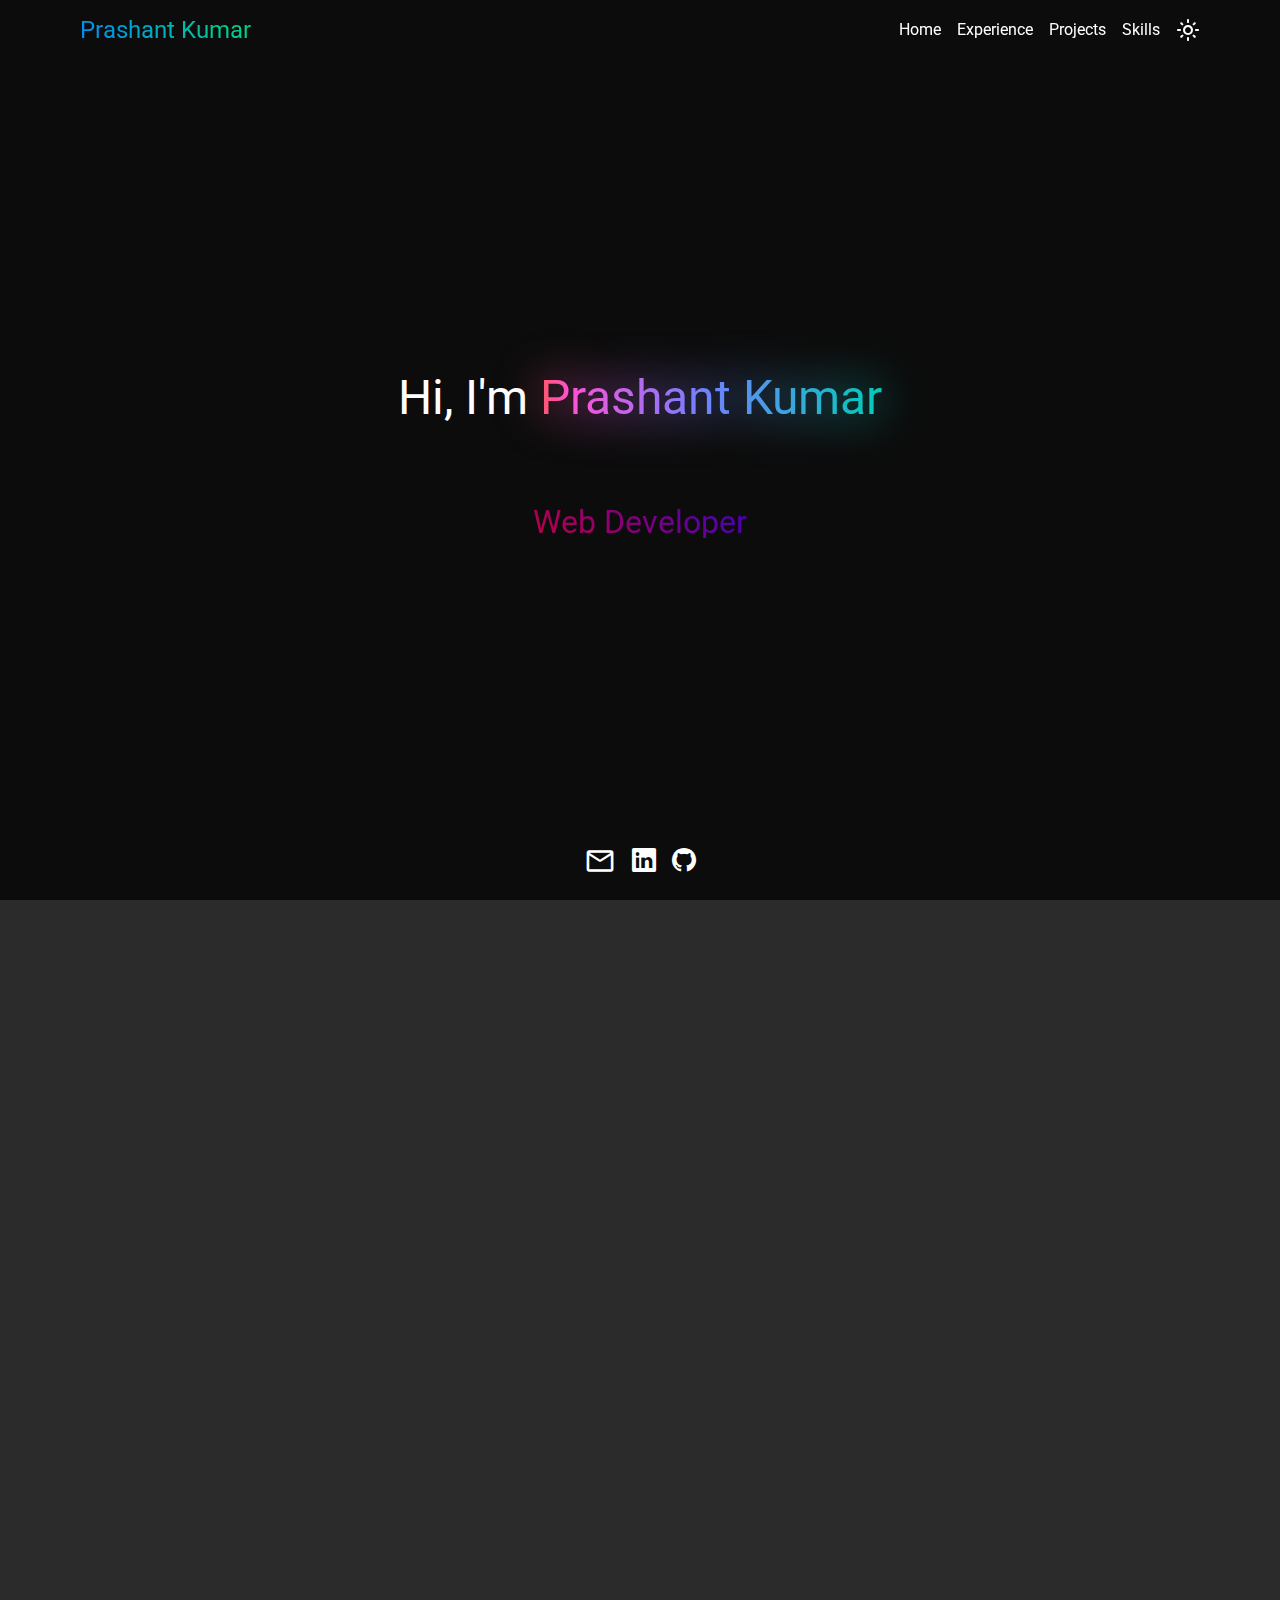
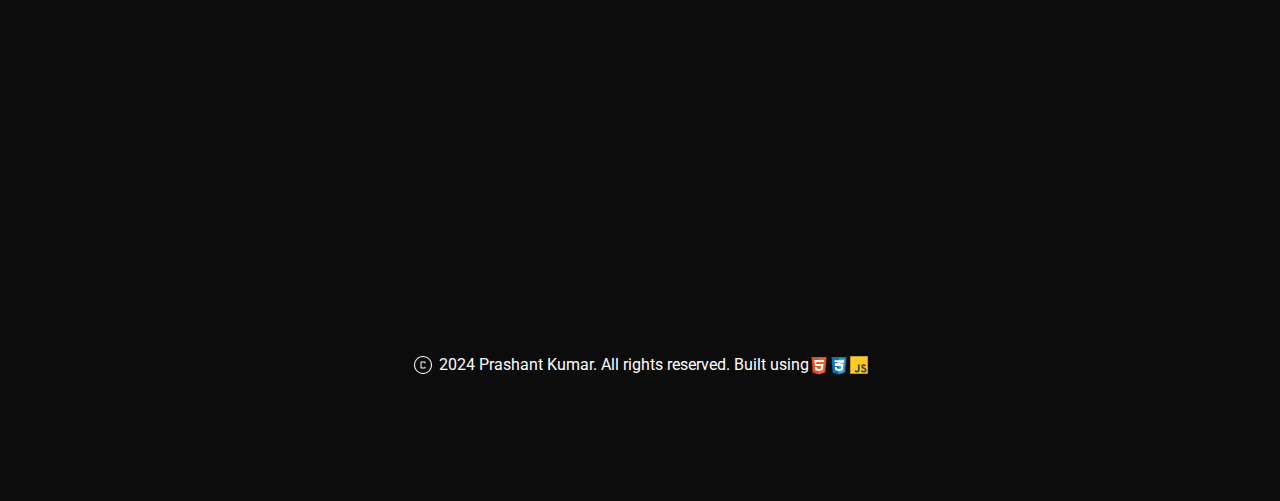
==== commit 6c578be2: "Added animation" ====
--- a/index.html
+++ b/index.html
@@ -100,6 +100,40 @@
             </a>
         </div>
     </section>
+    <div class="intro">
+        <div class="absolute">
+            <div class="fade-out">
+                <div class="salutation">
+                    <span>Hi, I'm</span>
+                    <span class="glow" data-content="Prashant Kumar">Prashant Kumar</span>
+                </div>
+                <div class="dynamic-text">
+                    <div class="words">
+                        <div>Web Developer</div>
+                        <div>Front-End Developer</div>
+                        <div>Back-End Developer</div>
+                        <div>Full-Stack Developer</div>
+                        <div aria-hidden="true">Web Developer</div>
+                    </div>
+                </div>
+            </div>
+        </div>
+        <div class="snap-con">
+            <div class="content blank"></div>
+            <div class="content">
+                <div class="bio">
+                    I am a Full stack web developer working Lorem ipsum dolor sit, amet consectetur
+                    adipisicing elit.
+                    Eveniet earum incidunt aliquam eum! Delectus sed ab nam tenetur beatae nihil quaerat voluptates
+                    consequuntur, sunt fugiat ipsa est atque. Deserunt, inventore. Lorem ipsum dolor, sit amet
+                    consectetur
+                    adipisicing elit. Eius, porro? Accusantium harum assumenda sint nobis! Nam ea tempora enim
+                    asperiores
+                    vitae autem, esse repudiandae nemo sint facilis aperiam provident eos?
+                </div>
+            </div>
+        </div>
+    </div>
     <section id="experience-section" class="experience-section">
         <div class="content fade-out">
             <h2>Experience</h2>
@@ -176,6 +210,7 @@
             </div>
         </div>
     </section>
+    <button class="toggle">Toggle</button>
     <section id="projects-section" class="projects-section">
         <div class="content fade-out">
             <h2>Projects</h2>
--- a/style.css
+++ b/style.css
@@ -20,6 +20,7 @@
     background-color: var(--dark-color);
     color: var(--light-color);
     transition: all var(--500ms) linear;
+    scroll-behavior: smooth;
 }
 
 button {
@@ -453,4 +454,82 @@
     .js {
         background-image: url(svgs/js.svg);
     }
+}
+
+.intro {
+    height: 100vh;
+
+    .absolute {
+        left: 0;
+        right: 0;
+        position: absolute;
+        margin-top: 40vh;
+        margin-inline: auto;
+        max-width: 50%;
+        text-align: center;
+        transition: all 0.5s ease;
+
+        .salutation {
+            font-size: clamp(2rem, 8vw, 3rem);
+
+            .glow {
+                background-image: linear-gradient(90deg, #ff5861 0%, #ff52d9 9%, #7480ff 47%, #00cdb8 100%);
+                color: transparent;
+                background-clip: text;
+                white-space: nowrap;
+            }
+
+            .glow::before {
+                content: attr(data-content);
+                position: absolute;
+                background-image: inherit;
+                color: inherit;
+                background-clip: inherit;
+                white-space: inherit;
+                filter: blur(1.5rem);
+            }
+        }
+
+        .dynamic-text {
+            height: 2.5rem;
+            overflow: hidden;
+            margin-top: 4rem;
+        }
+
+        .words {
+            text-align: center;
+            animation: spin infinite 6s;
+
+            div {
+                font-size: 2rem;
+                background: linear-gradient(45deg, red, blue);
+                background-clip: text;
+                color: transparent;
+            }
+        }
+    }
+
+    .snap-con {
+        height: inherit;
+        overflow: scroll;
+        scrollbar-width: none;
+        scroll-snap-type: y mandatory;
+
+        .content {
+            height: inherit;
+            scroll-snap-align: start;
+        }
+
+
+        .blank {
+            background-color: #2b2b2b;
+        }
+
+        .bio {
+            background-color: #454545;
+            width: 50%;
+            margin-left: 50%;
+            height: inherit;
+        }
+    }
 }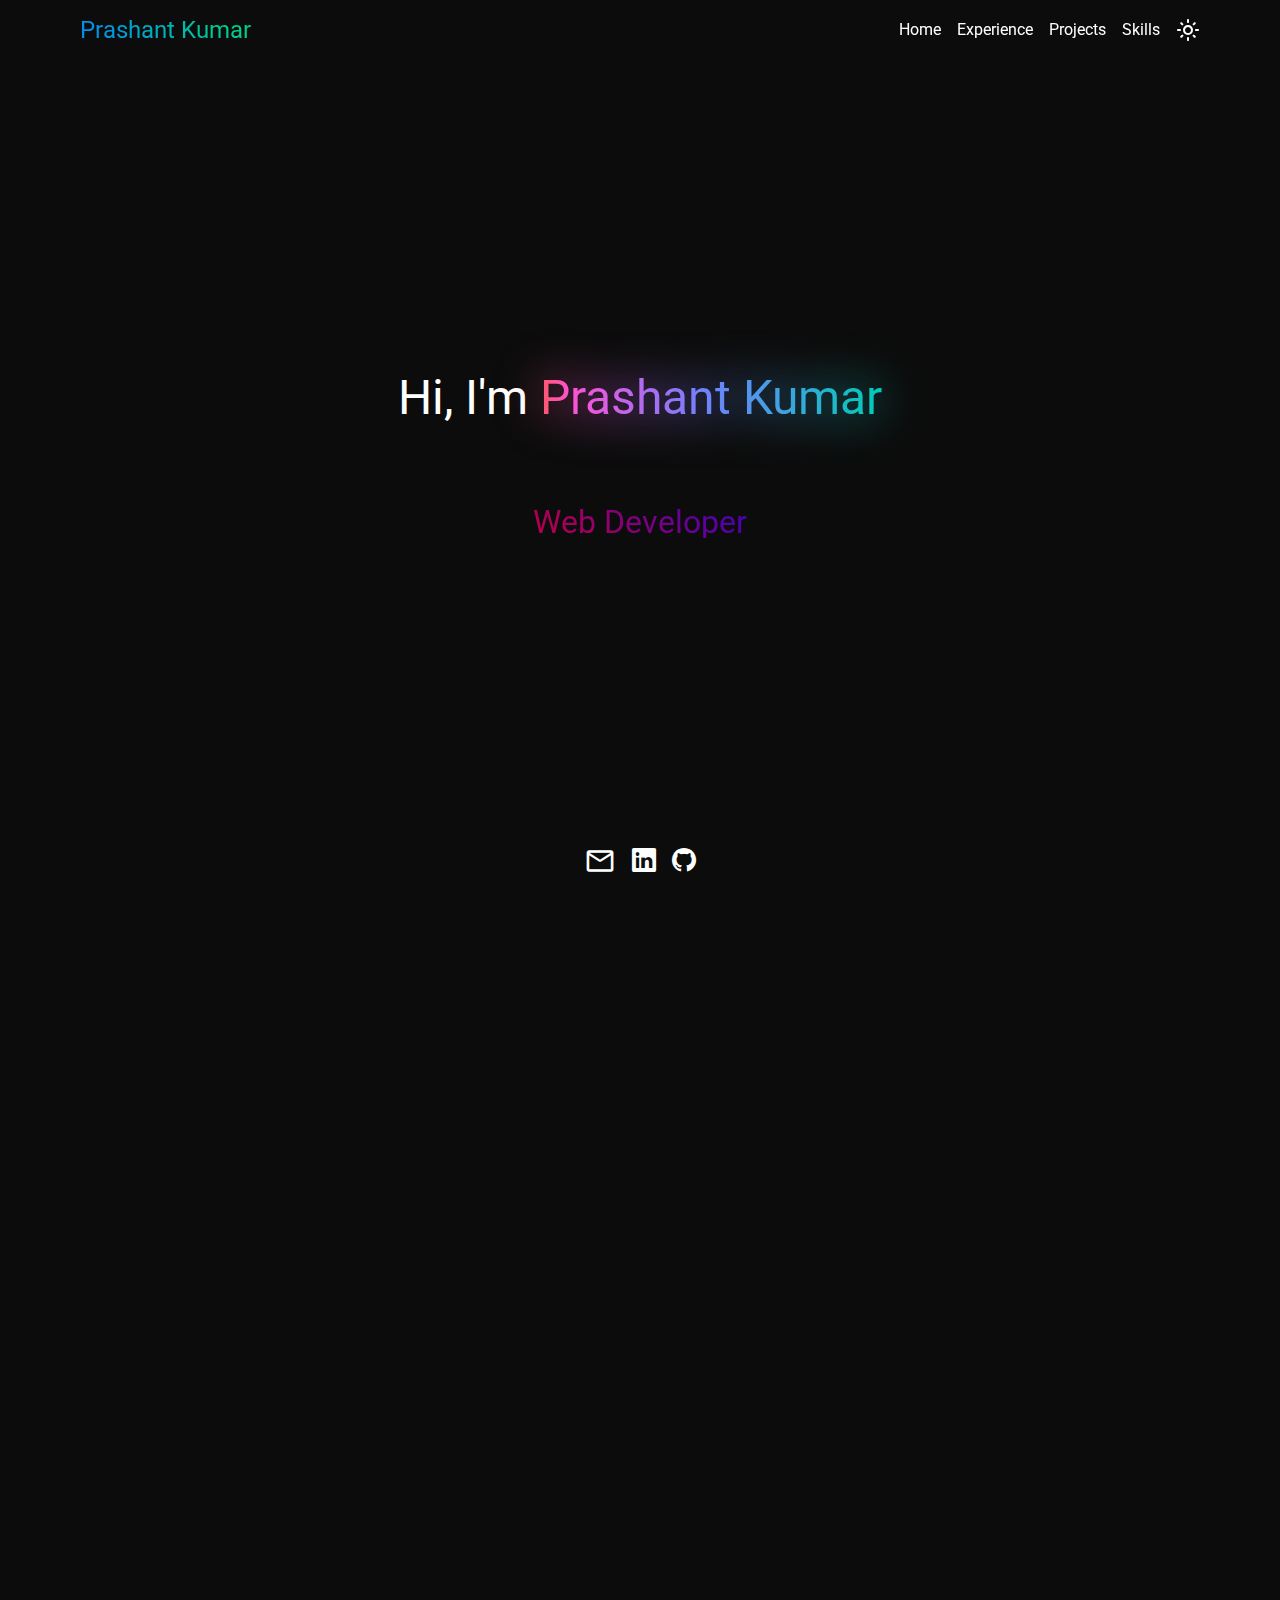
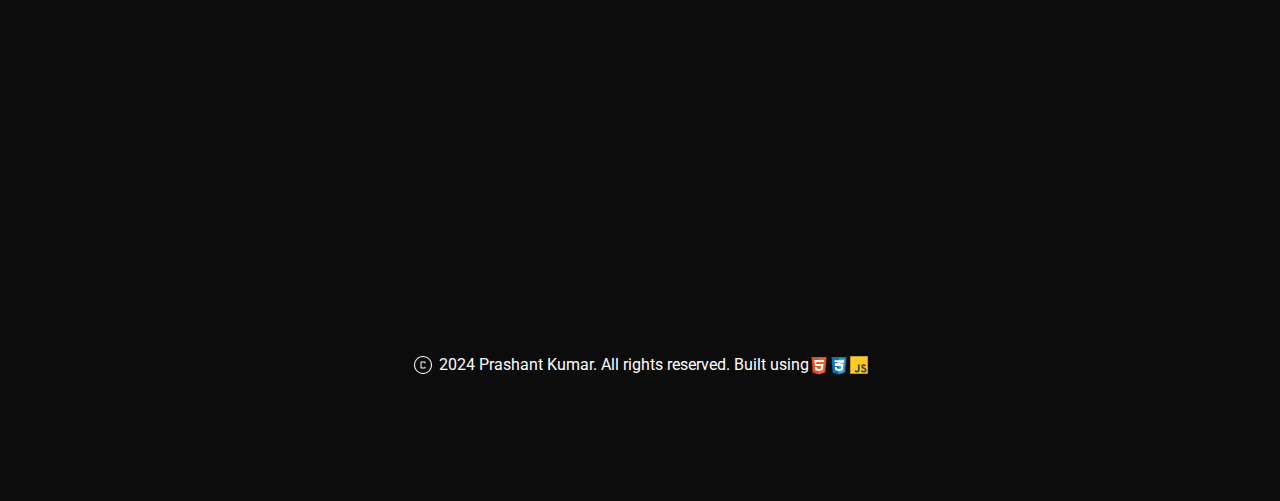
==== commit c41251e5: "Animation finalized" ====
--- a/index.html
+++ b/index.html
@@ -122,14 +122,46 @@
             <div class="content blank"></div>
             <div class="content">
                 <div class="bio">
-                    I am a Full stack web developer working Lorem ipsum dolor sit, amet consectetur
-                    adipisicing elit.
-                    Eveniet earum incidunt aliquam eum! Delectus sed ab nam tenetur beatae nihil quaerat voluptates
-                    consequuntur, sunt fugiat ipsa est atque. Deserunt, inventore. Lorem ipsum dolor, sit amet
-                    consectetur
-                    adipisicing elit. Eius, porro? Accusantium harum assumenda sint nobis! Nam ea tempora enim
-                    asperiores
-                    vitae autem, esse repudiandae nemo sint facilis aperiam provident eos?
+                    <div class="text">
+                        <h2>About me</h2>
+                        I'm a passionate Frontend Developer with almost 4 years of experience in building scalable,
+                        high-performance web applications. With expertise in ReactJS, Redux, and TypeScript, I
+                        specialize in designing user-friendly, responsive, and accessible interfaces that enhance user
+                        experience and engagement.
+                        <br />
+                        <br />
+                        At Wipro, I played a key role in developing and optimizing complex B2B applications. By
+                        implementing efficient state management with Redux Toolkit, lazy loading strategies, and caching
+                        techniques, I improved load times by 60% and enhanced application scalability. I also
+                        contributed to testing methodologies, achieving 85% test coverage with Jest and React Testing
+                        Library.
+                        <br />
+                        <br />
+                        Beyond work, I love building projects that solve real-world problems. I developed
+                        MyQuestionList, a full-stack web app using NextJS, NodeJS, and MongoDB, integrating Gemini AI
+                        for intelligent recommendations. Additionally, I launched MQL Extension, a Chrome extension
+                        designed to streamline MyQuestionList interactions.
+                        <br />
+                        <br />
+                        I’m actively looking for new opportunities where I can leverage my knowledge of Frontend
+                        Development and Fullstack development to build performant and scalable web applications.
+                        <div class="socials">
+                            <a href="mailto:prashant1997.official@gmail.com" title="email" aria-label="email"
+                                target="_blank">
+                                <span class="material-symbols-rounded">
+                                    mail
+                                </span>
+                            </a>
+                            <a href="https://www.linkedin.com/in/prashant-kumar-jamshedpur/" title="LinkedIn"
+                                aria-label="LinkedIn" target="_blank">
+                                <i class="bi bi-linkedin"></i>
+                            </a>
+                            <a href="https://github.com/Prashant2303" title="Github" aria-label="Github"
+                                target="_blank">
+                                <i class="bi bi-github"></i>
+                            </a>
+                        </div>
+                    </div>
                 </div>
             </div>
         </div>
--- a/style.css
+++ b/style.css
@@ -520,16 +520,45 @@
             scroll-snap-align: start;
         }
 
-
-        .blank {
-            background-color: #2b2b2b;
-        }
-
         .bio {
-            background-color: #454545;
             width: 50%;
             margin-left: 50%;
             height: inherit;
+            display: flex;
+            justify-content: center;
+            align-items: center;
+            transition: all 1s linear;
+
+            .text {
+                margin: 10%;
+                border-radius: 20px;
+                padding: 5%;
+                border: 2px solid fuchsia;
+
+                h2 {
+                    margin-bottom: 0.7rem;
+                    background: linear-gradient(40deg, #00ffe7, #ff00e3);
+                    color: transparent;
+                    background-clip: text;
+                    width: fit-content;
+                }
+
+                .socials {
+                    display: flex;
+                    gap: 1rem;
+                    justify-content: center;
+                    margin-top: 1rem;
+
+                    .material-symbols-rounded {
+                        font-size: 2rem;
+                        margin-top: 1.5px;
+                    }
+
+                    i {
+                        font-size: 1.5rem;
+                    }
+                }
+            }
         }
     }
 }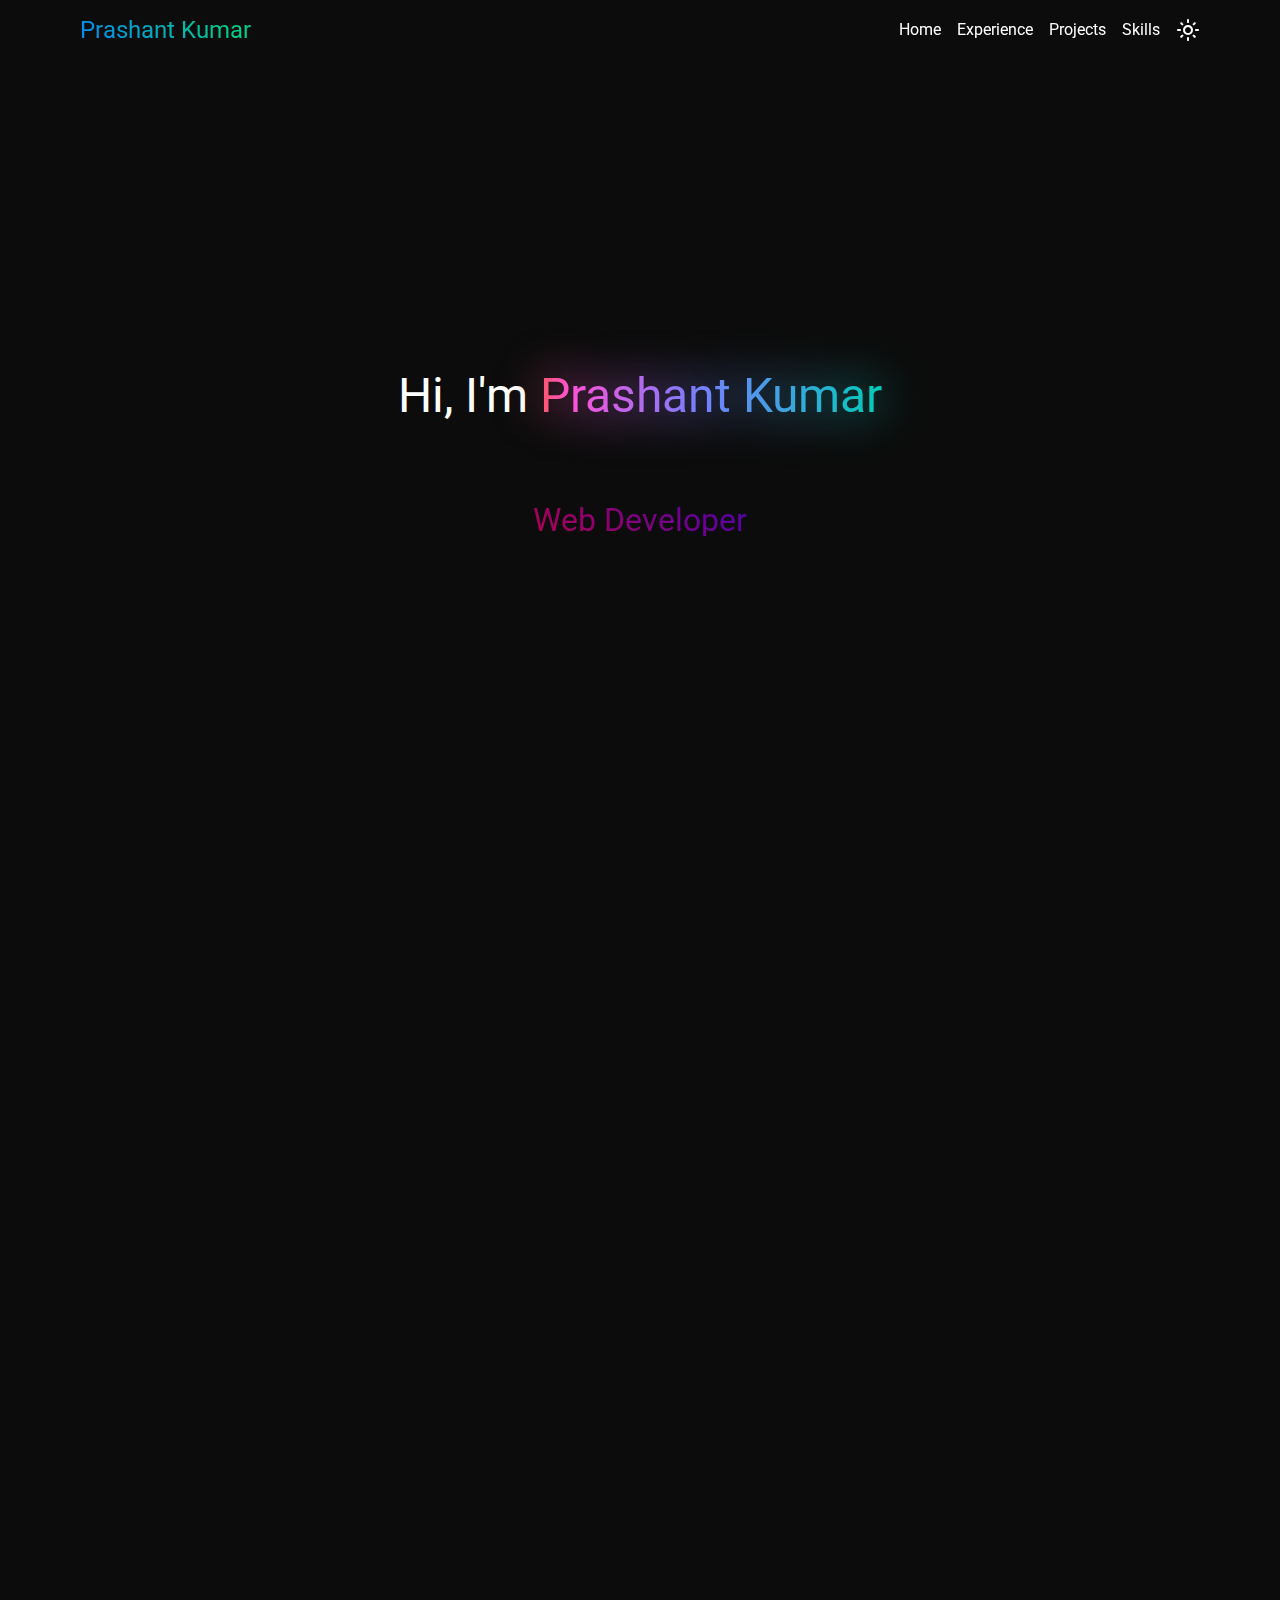
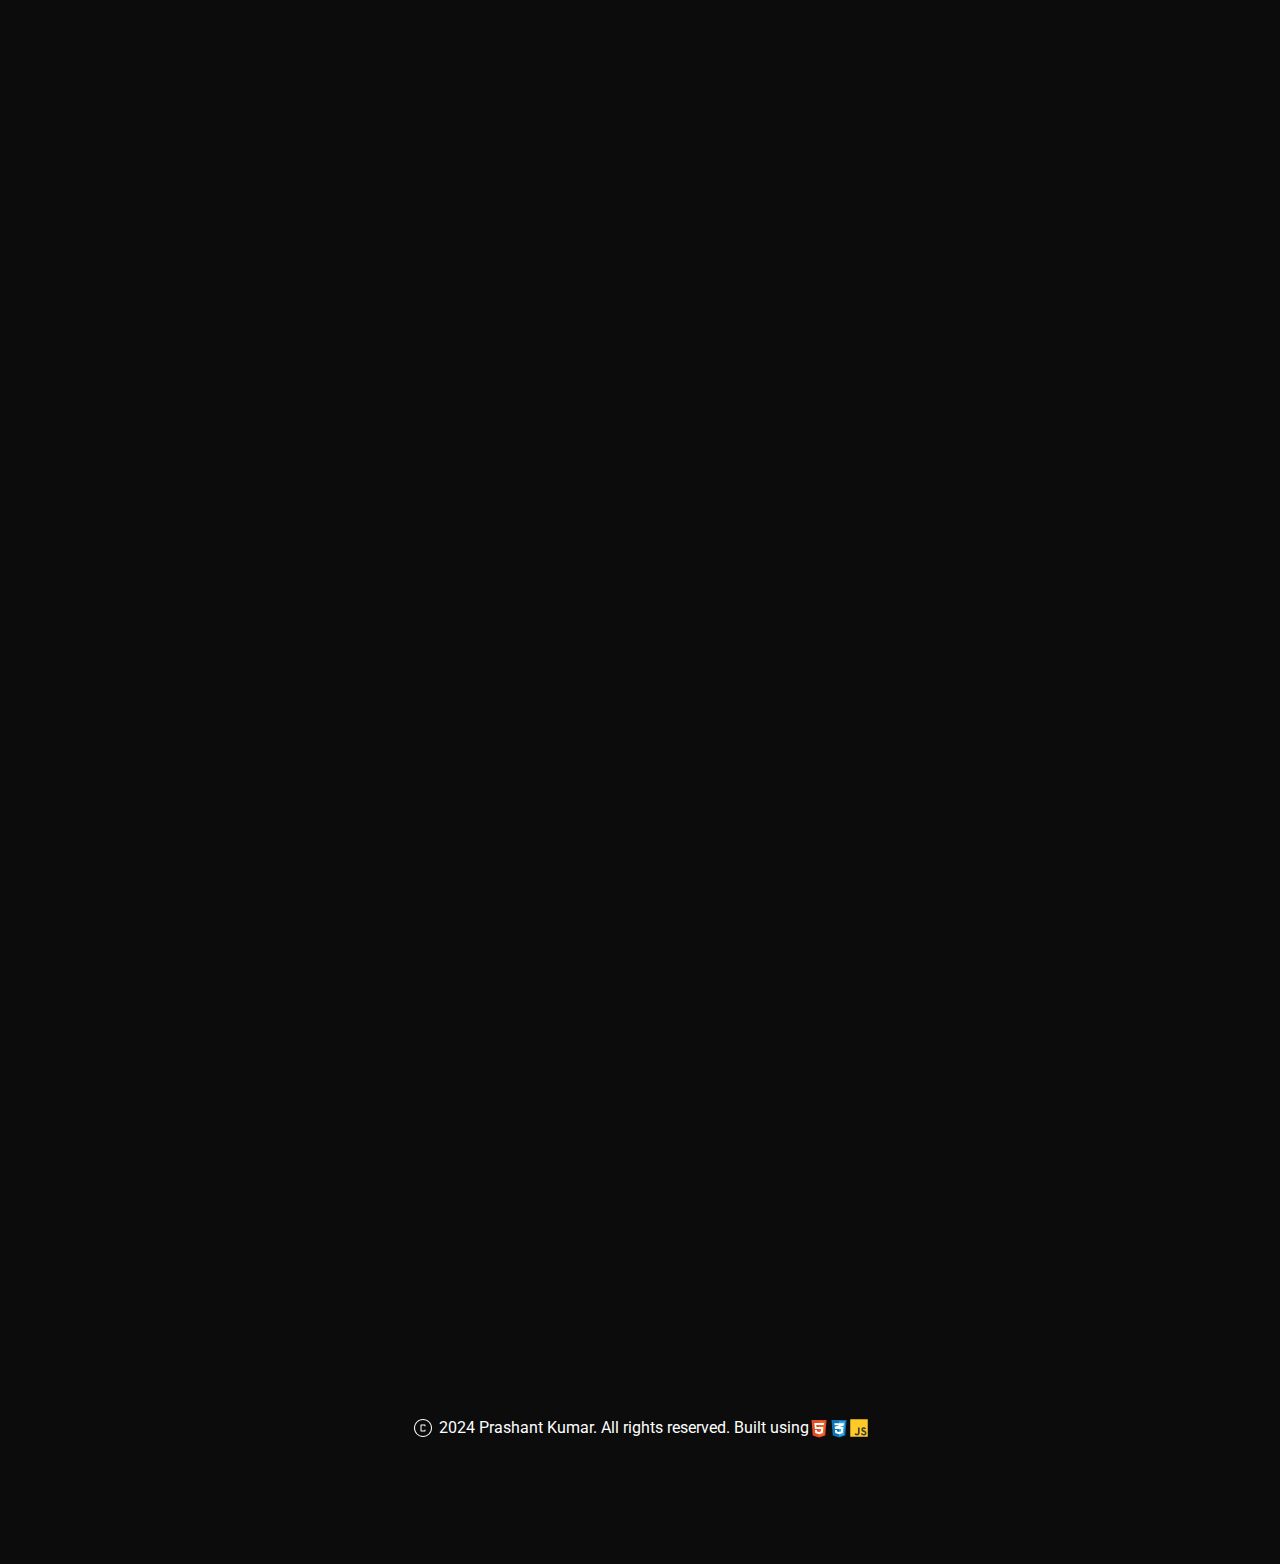
==== commit cdf34069: "Added about section" ====
--- a/index.html
+++ b/index.html
@@ -166,6 +166,36 @@
             </div>
         </div>
     </div>
+    <section id="about-section" class="about-section">
+        <div class="content fade-out">
+            <div class="about">
+                <div class="text">
+                    <h2>About me</h2>
+                    I'm a passionate Frontend Developer with almost 4 years of experience in building scalable,
+                    high-performance web applications. With expertise in ReactJS, Redux, and TypeScript, I
+                    specialize in designing user-friendly, responsive, and accessible interfaces that enhance user
+                    experience and engagement.
+                    <br />
+                    <br />
+                    At Wipro, I played a key role in developing and optimizing complex B2B applications. By
+                    implementing efficient state management with Redux Toolkit, lazy loading strategies, and caching
+                    techniques, I improved load times by 60% and enhanced application scalability. I also
+                    contributed to testing methodologies, achieving 85% test coverage with Jest and React Testing
+                    Library.
+                    <br />
+                    <br />
+                    Beyond work, I love building projects that solve real-world problems. I developed
+                    MyQuestionList, a full-stack web app using NextJS, NodeJS, and MongoDB, integrating Gemini AI
+                    for intelligent recommendations. Additionally, I launched MQL Extension, a Chrome extension
+                    designed to streamline MyQuestionList interactions.
+                    <br />
+                    <br />
+                    I’m actively looking for new opportunities where I can leverage my knowledge of Frontend
+                    Development and Fullstack development to build performant and scalable web applications.
+                </div>
+            </div>
+        </div>
+    </section>
     <section id="experience-section" class="experience-section">
         <div class="content fade-out">
             <h2>Experience</h2>
@@ -242,7 +272,6 @@
             </div>
         </div>
     </section>
-    <button class="toggle">Toggle</button>
     <section id="projects-section" class="projects-section">
         <div class="content fade-out">
             <h2>Projects</h2>
--- a/style.css
+++ b/style.css
@@ -70,6 +70,16 @@
     }
 }
 
+@media screen and (max-width:1200px) {
+    .intro {
+        display: none;
+    }
+
+    .home-section {
+        display: flex !important;
+    }
+}
+
 header {
     position: fixed;
     width: 100%;
@@ -185,7 +195,7 @@
 
 .home-section {
     height: 100vh;
-    display: flex;
+    display: none;
     justify-content: center;
     align-items: center;
     flex-direction: column;
@@ -262,6 +272,16 @@
 
     100% {
         transform: translateY(-80%);
+    }
+}
+
+.about-section {
+    h2 {
+        margin-bottom: 0.7rem;
+        background: linear-gradient(40deg, #00ffe7, #ff00e3);
+        width: fit-content;
+        background-clip: text;
+        color: transparent;
     }
 }
 
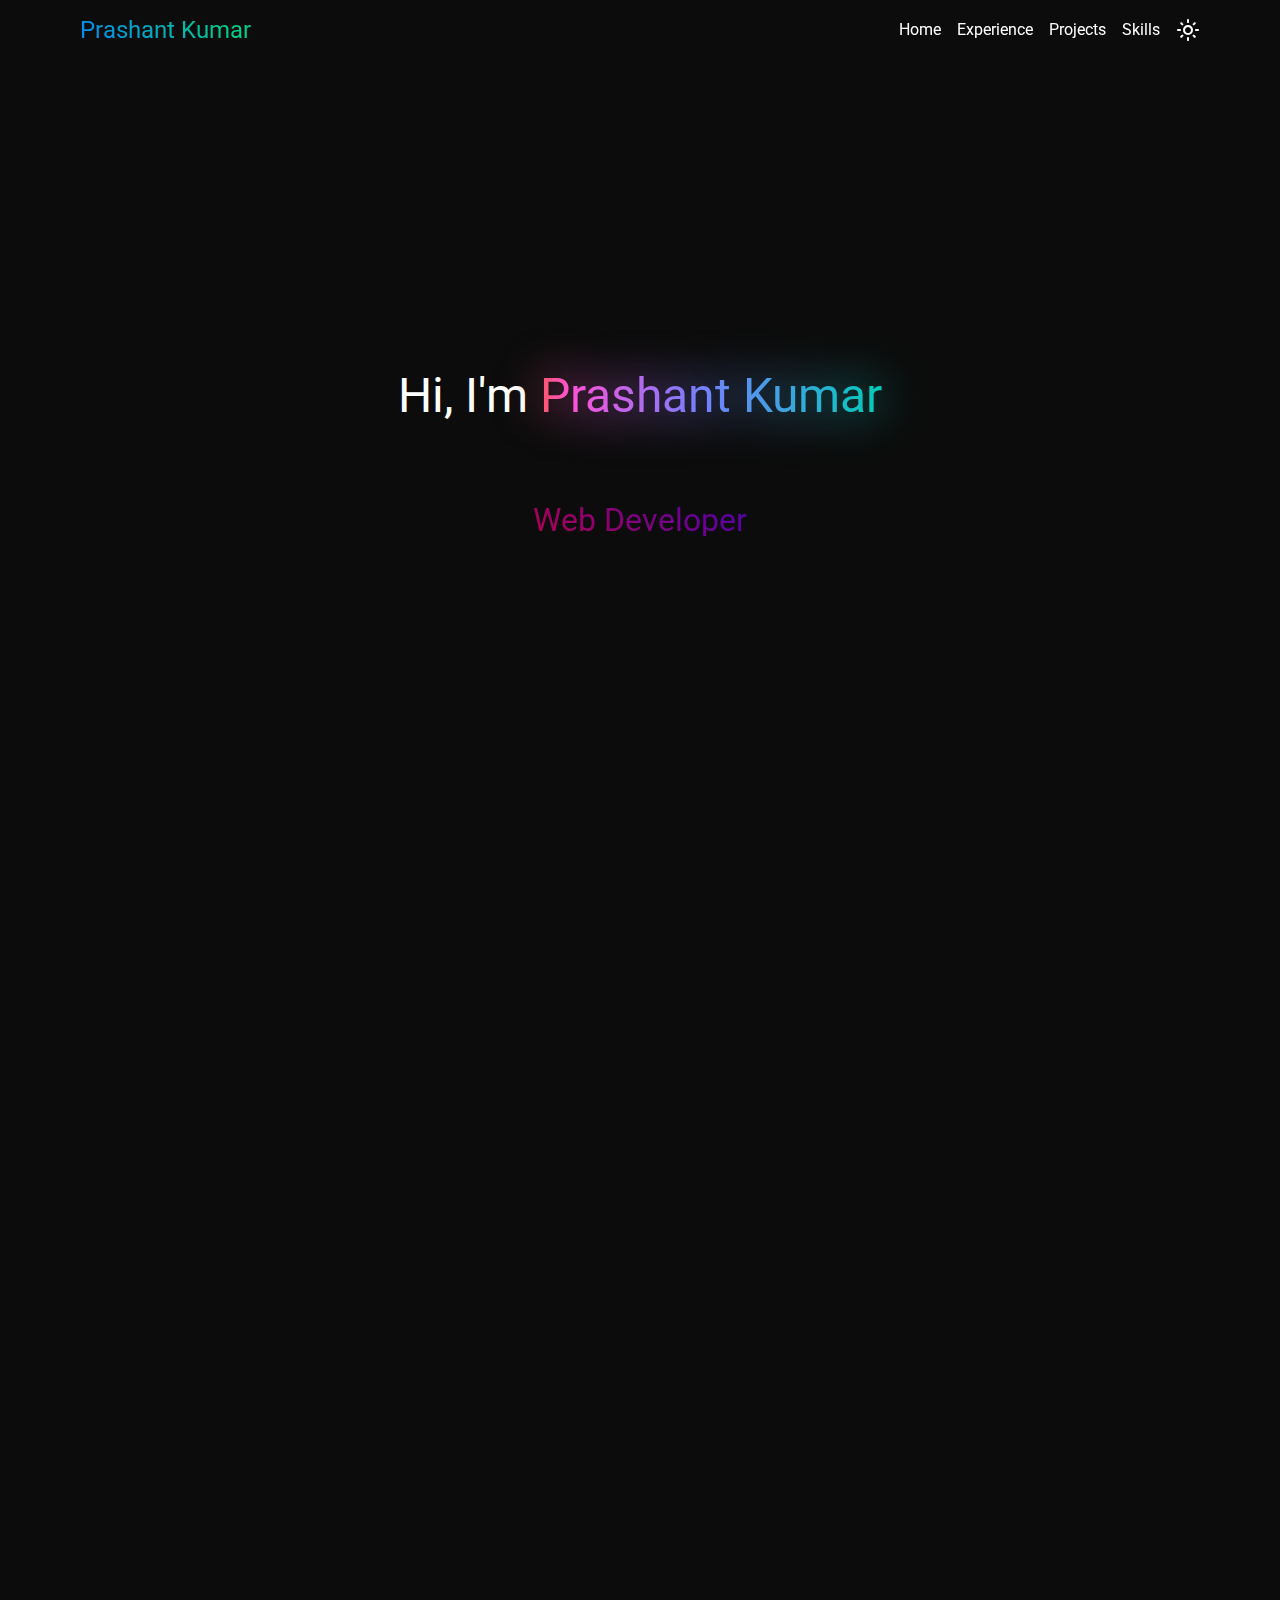
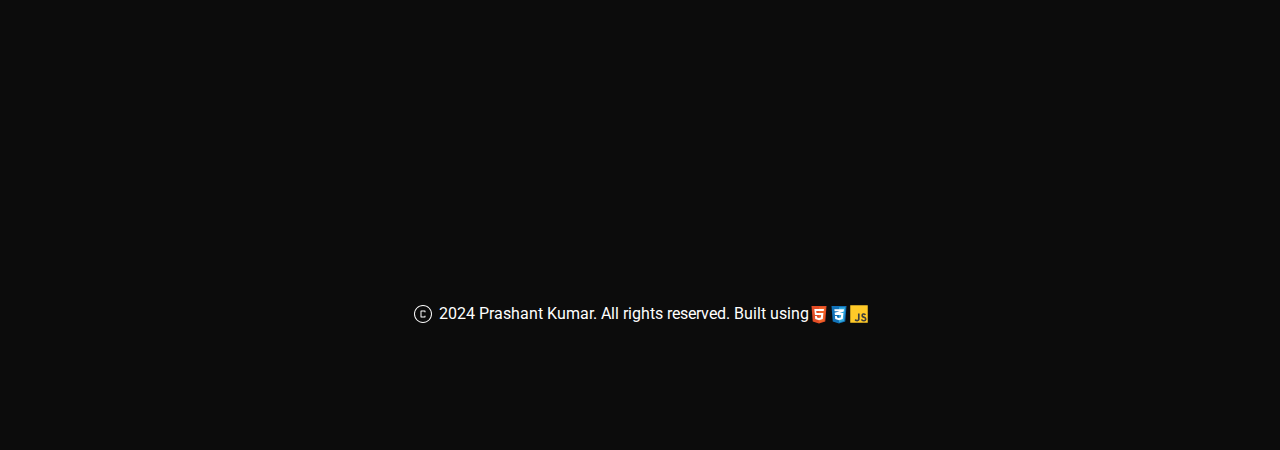
==== commit d254e1b7: "Added images" ====
--- a/index.html
+++ b/index.html
@@ -124,9 +124,9 @@
                 <div class="bio">
                     <div class="text">
                         <h2>About me</h2>
-                        I'm a passionate Frontend Developer with almost 4 years of experience in building scalable,
-                        high-performance web applications. With expertise in ReactJS, Redux, and TypeScript, I
-                        specialize in designing user-friendly, responsive, and accessible interfaces that enhance user
+                        I'm a Frontend Developer with almost 4 years of experience in building scalable and
+                        performant enterprise web applications. With expertise in ReactJS, Redux, and TypeScript, I
+                        specialize in designing user-friendly, responsive, and performant interfaces that enhance user
                         experience and engagement.
                         <br />
                         <br />
@@ -140,11 +140,11 @@
                         Beyond work, I love building projects that solve real-world problems. I developed
                         MyQuestionList, a full-stack web app using NextJS, NodeJS, and MongoDB, integrating Gemini AI
                         for intelligent recommendations. Additionally, I launched MQL Extension, a Chrome extension
-                        designed to streamline MyQuestionList interactions.
+                        designed to streamline interactions with MyQuestionList.
                         <br />
                         <br />
                         I’m actively looking for new opportunities where I can leverage my knowledge of Frontend
-                        Development and Fullstack development to build performant and scalable web applications.
+                        Development and Fullstack development to bring value to organisations.
                         <div class="socials">
                             <a href="mailto:prashant1997.official@gmail.com" title="email" aria-label="email"
                                 target="_blank">
@@ -171,9 +171,9 @@
             <div class="about">
                 <div class="text">
                     <h2>About me</h2>
-                    I'm a passionate Frontend Developer with almost 4 years of experience in building scalable,
-                    high-performance web applications. With expertise in ReactJS, Redux, and TypeScript, I
-                    specialize in designing user-friendly, responsive, and accessible interfaces that enhance user
+                    I'm a Frontend Developer with almost 4 years of experience in building scalable and
+                    performant enterprise web applications. With expertise in ReactJS, Redux, and TypeScript, I
+                    specialize in designing user-friendly, responsive, and performant interfaces that enhance user
                     experience and engagement.
                     <br />
                     <br />
@@ -187,11 +187,25 @@
                     Beyond work, I love building projects that solve real-world problems. I developed
                     MyQuestionList, a full-stack web app using NextJS, NodeJS, and MongoDB, integrating Gemini AI
                     for intelligent recommendations. Additionally, I launched MQL Extension, a Chrome extension
-                    designed to streamline MyQuestionList interactions.
+                    designed to streamline interactions with MyQuestionList.
                     <br />
                     <br />
                     I’m actively looking for new opportunities where I can leverage my knowledge of Frontend
-                    Development and Fullstack development to build performant and scalable web applications.
+                    Development and Fullstack development to bring value to organisations.
+                </div>
+                <div class="socials">
+                    <a href="mailto:prashant1997.official@gmail.com" title="email" aria-label="email" target="_blank">
+                        <span class="material-symbols-rounded">
+                            mail
+                        </span>
+                    </a>
+                    <a href="https://www.linkedin.com/in/prashant-kumar-jamshedpur/" title="LinkedIn"
+                        aria-label="LinkedIn" target="_blank">
+                        <i class="bi bi-linkedin"></i>
+                    </a>
+                    <a href="https://github.com/Prashant2303" title="Github" aria-label="Github" target="_blank">
+                        <i class="bi bi-github"></i>
+                    </a>
                 </div>
             </div>
         </div>
@@ -212,29 +226,21 @@
                                 <li>Designed and developed the front-end architecture for an enterprise application from
                                     scratch using <b>ReactJS</b> and <b>TypeScript</b>.</li>
                                 <li>Implemented <b>global state management</b> using <b>Redux</b> and <b>Redux
-                                        Toolkit</b>,
-                                    reducing
+                                        Toolkit</b>, reducing
                                     state-related complexity and enabling the application for scalable use.</li>
                                 <li>Integrated <b>global data fetching and caching</b> using <b>RTK Query</b>, ensuring
-                                    seamless API
-                                    handling.</li>
+                                    seamless API handling.</li>
                                 <li>Implemented <b>dynamic navigation</b> using <b>React Router</b>, enhancing user
-                                    experience
-                                    with
-                                    seamless URL handling.</li>
+                                    experience with seamless URL handling.</li>
                                 <li>Delivered multiple business features with <b>complex workflows</b> while ensuring
-                                    optimal
-                                    performance.</li>
+                                    optimal performance.</li>
                                 <li>Translated wireframes into <b>reusable, responsive and accessible</b> components
-                                    using
-                                    in-house UI libraries.</li>
+                                    using in-house UI libraries.</li>
                                 <li>Optimized front-end performance through <b>lazy loading</b> and <b>efficient
                                         rendering</b>
                                     techniques, <b>decreasing load times by 60%</b> based on internal tests.</li>
                                 <li>Wrote <b>unit and integration tests</b> using <b>React Testing Library</b> and
-                                    <b>Jest</b>,
-                                    achieving <b>85%
-                                        test coverage</b>.
+                                    <b>Jest</b>, achieving <b>85% test coverage</b>.
                                 </li>
                                 <li>Worked with the QA team to conduct thorough <b>testing, identifying and fixing</b>
                                     bugs.
@@ -276,47 +282,73 @@
         <div class="content fade-out">
             <h2>Projects</h2>
             <div class="projects">
-                <div class="project">
-                    <span class="heading">MyQuestionList </span><span> | <i>ReactJS, NextJS, MongoDB and NodeJS</i> | <a
-                            href="https://my-question-list.vercel.app/" target="_blank">Live Link 🔗</a></span>
-                    <ul>
-                        <li>MyQuestionList is a web application which allows users to create and manage lists and also
-                            share them publicly, showcasing my ability to design and deploy full-stack solutions.</li>
-                        <li>Developed the front-end using <b>NextJS</b> and <b>Material UI</b>, combining <b>Server-Side
-                                Rendering</b> and
-                            <b>Client-Side Rendering</b> for optimal performance.
-                        </li>
-                        <li>Designed <b>RESTful APIs</b> using <b>ExpressJS</b> for efficient communication between the
-                            client and
-                            server.</li>
-                        <li>Implemented <b>user authentication</b> using <b>JSON Web Tokens (JWT)</b>, ensuring secure
-                            user access.
-                        </li>
-                        <li>Utilized <b>MongoDB</b> Atlas to store data in the cloud, enabling <b>scalable and
-                                persistent</b> storage
-                            solutions.</li>
-                        <li>Integrated <b>Gemini AI</b> for personalized data analysis and recommendations, improving
-                            user
-                            engagement.</li>
-                        <li>Deployed the front-end on <b>Vercel</b> and the back-end on <b>Render</b>, ensuring seamless
-                            deployment
-                            pipelines for production readiness and minimal downtime.</li>
-                    </ul>
-                </div>
-                <div class="project">
-                    <span class="heading">MQL Extension</span><span> | <i>ReactJS, Vite and Chrome Browser</i> | <a
-                            href="https://chromewebstore.google.com/detail/mql-extensions/khgcpljhlkiljndnfbijcjdkolhgocic?pli=1"
-                            target="_blank">Live Link 🔗</a>
-                    </span>
-                    <ul>
-                        <li>Developed a <b>Chrome extension</b> to <b>streamline interactions</b> with MyQuestionList,
-                            enhancing user productivity.</li>
-                        <li>Implemented using <b>ReactJS</b> with <b>Context API</b> to effectively manage state.</li>
-                        <li>Integrated a <b>Service Worker</b> to <b>sync login state</b> with the main application,
-                            improving user session reliability.</li>
-                        <li>Published the extension on the <b>Chrome Web Store</b>, making it accessible for potential
-                            users globally.</li>
-                    </ul>
+                <div class="project personal">
+                    <div class="info">
+                        <span class="heading">MyQuestionList</span><span> &nbsp;|&nbsp;
+                            <i>ReactJS, NextJS, MongoDB and NodeJS</i> &nbsp;|&nbsp;
+                            <a href="https://my-question-list.vercel.app/" target="_blank">Visit</a>
+                            <i class="bi bi-arrow-up-right-square"></i> &nbsp;|&nbsp;
+                            <a href="https://www.youtube.com/watch?v=dfILm31t0VY/" target="_blank">Demo</a>
+                            <i class="bi bi-youtube"></i>
+                        </span>
+                        <ul>
+                            <li>MyQuestionList is a web application which allows users to create and manage lists and
+                                also
+                                share them publicly, showcasing my ability to design and deploy full-stack solutions.
+                            </li>
+                            <li>Developed the front-end using <b>NextJS</b> and <b>Material UI</b>, combining
+                                <b>Server-Side
+                                    Rendering</b> and
+                                <b>Client-Side Rendering</b> for optimal performance.
+                            </li>
+                            <li>Designed <b>RESTful APIs</b> using <b>ExpressJS</b> for efficient communication between
+                                the
+                                client and
+                                server.</li>
+                            <li>Implemented <b>user authentication</b> using <b>JSON Web Tokens (JWT)</b>, ensuring
+                                secure
+                                user access.
+                            </li>
+                            <li>Utilized <b>MongoDB</b> Atlas to store data in the cloud, enabling <b>scalable and
+                                    persistent</b> storage
+                                solutions.</li>
+                            <li>Integrated <b>Gemini AI</b> for personalized data analysis and recommendations,
+                                improving
+                                user
+                                engagement.</li>
+                            <li>Deployed the front-end on <b>Vercel</b> and the back-end on <b>Render</b>, ensuring
+                                seamless
+                                deployment
+                                pipelines for production readiness and minimal downtime.</li>
+                        </ul>
+                    </div>
+                    <img src="./public/mql.webp" alt="MyQuestionList">
+                </div>
+                <div class="project personal">
+                    <div class="info">
+                        <span class="heading">MQL Extension</span><span> &nbsp;|&nbsp; <i>ReactJS, Vite and Chrome
+                                Browser</i>
+                            &nbsp;|&nbsp;
+                            <a href="https://chromewebstore.google.com/detail/mql-extensions/khgcpljhlkiljndnfbijcjdkolhgocic?pli=1"
+                                target="_blank">Visit</a>
+                            <i class="bi bi-arrow-up-right-square"></i> &nbsp;|&nbsp;
+                            <a href="https://www.youtube.com/watch?v=dfILm31t0VY/" target="_blank">Demo</a>
+                            <i class="bi bi-youtube"></i>
+                        </span>
+                        <ul>
+                            <li>Developed a <b>Chrome extension</b> to <b>streamline interactions</b> with
+                                MyQuestionList,
+                                enhancing user productivity.</li>
+                            <li>Implemented using <b>ReactJS</b> with <b>Context API</b> to effectively manage state.
+                            </li>
+                            <li>Integrated a <b>Service Worker</b> to <b>sync login state</b> with the main application,
+                                improving user session reliability.</li>
+                            <li>Published the extension on the <b>Chrome Web Store</b>, making it accessible for
+                                potential
+                                users globally.</li>
+                        </ul>
+                    </div>
+                    <img src="./public/mql-extension.webp" alt="MQL Extension">
                 </div>
             </div>
         </div>
--- a/style.css
+++ b/style.css
@@ -78,6 +78,15 @@
     .home-section {
         display: flex !important;
     }
+
+    .personal {
+        display: block !important;
+
+        img {
+            max-width: 100% !important;
+            margin: 10px 0 5px 0 !important;
+        }
+    }
 }
 
 header {
@@ -307,6 +316,17 @@
         a {
             text-decoration: underline;
         }
+
+    }
+}
+
+.personal {
+    display: flex;
+
+    img {
+        max-width: 50%;
+        border-radius: 5px;
+        margin: 5px 0 5px 10px;
     }
 }
 
@@ -563,22 +583,23 @@
                     width: fit-content;
                 }
 
-                .socials {
-                    display: flex;
-                    gap: 1rem;
-                    justify-content: center;
-                    margin-top: 1rem;
-
-                    .material-symbols-rounded {
-                        font-size: 2rem;
-                        margin-top: 1.5px;
-                    }
-
-                    i {
-                        font-size: 1.5rem;
-                    }
-                }
-            }
-        }
+            }
+        }
+    }
+}
+
+.socials {
+    display: flex;
+    gap: 1rem;
+    justify-content: center;
+    margin-top: 1rem;
+
+    .material-symbols-rounded {
+        font-size: 2rem;
+        margin-top: 1.5px;
+    }
+
+    i {
+        font-size: 1.5rem;
     }
 }